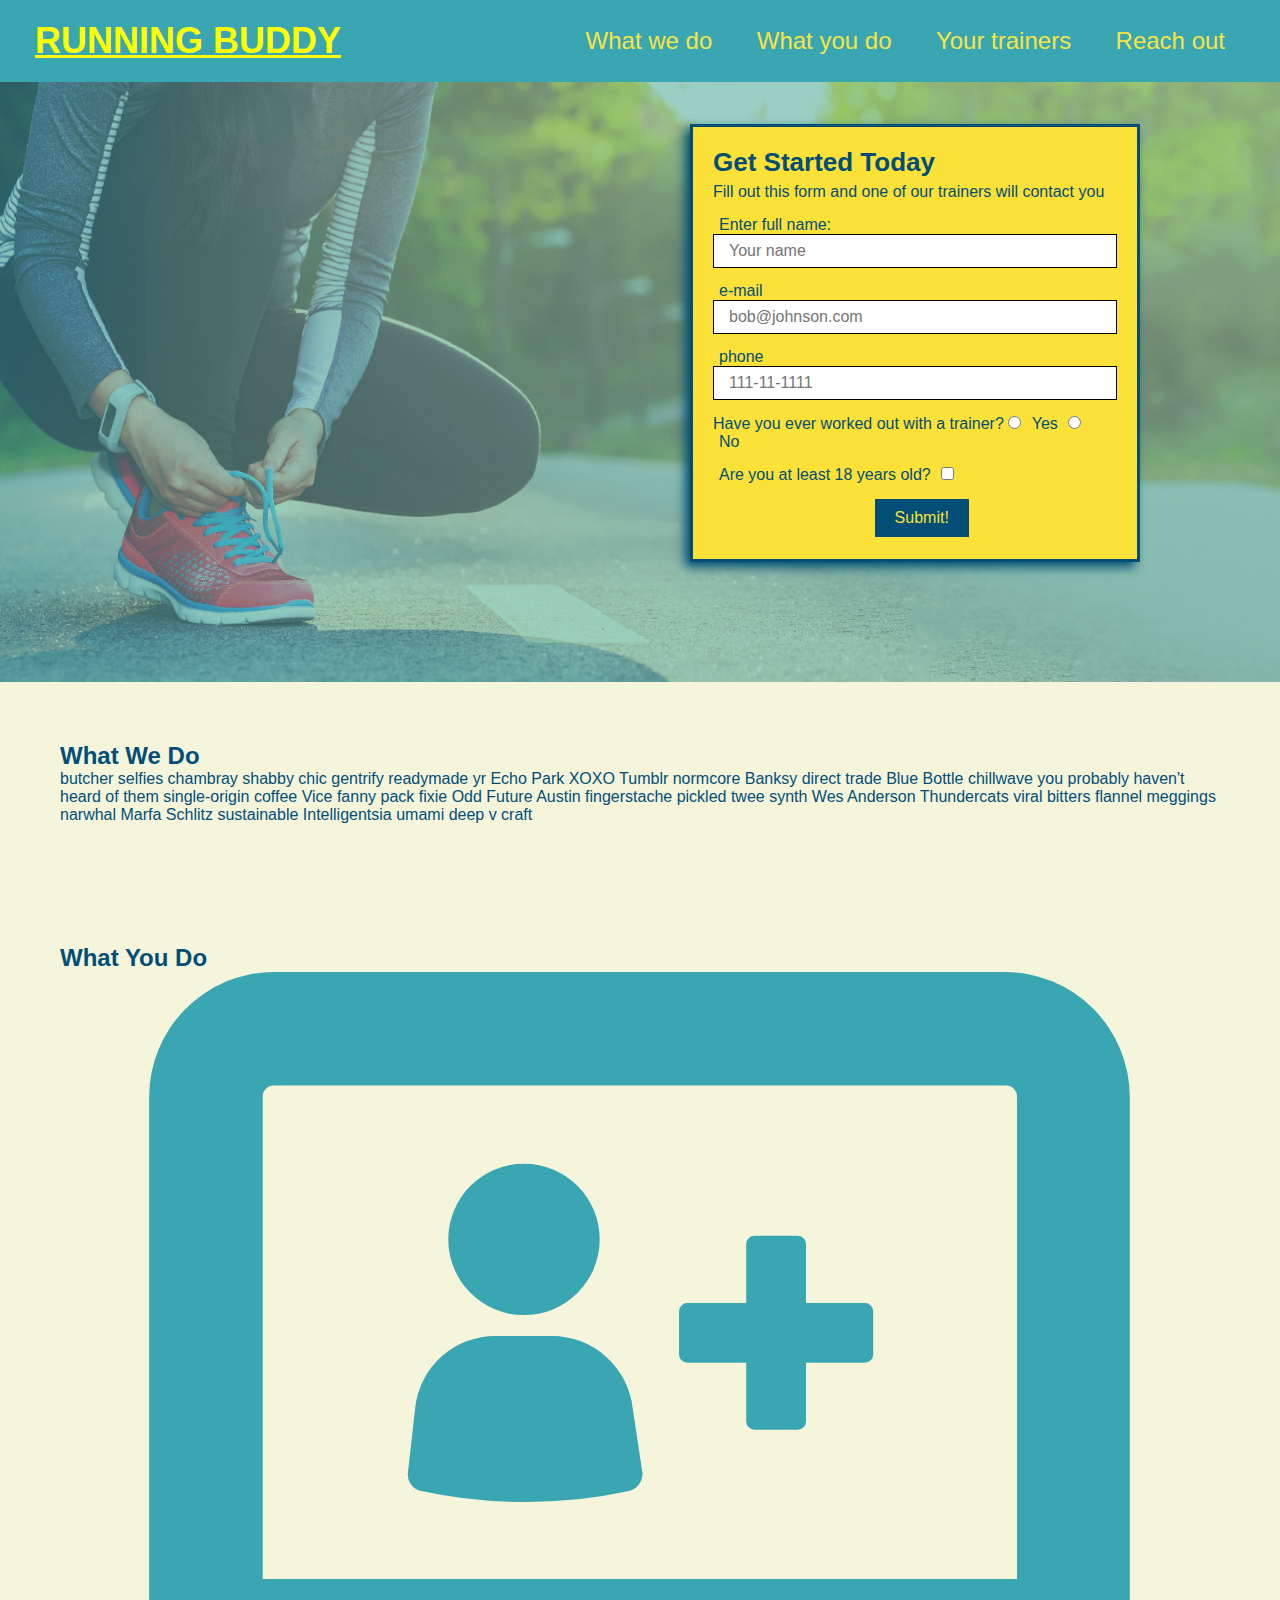
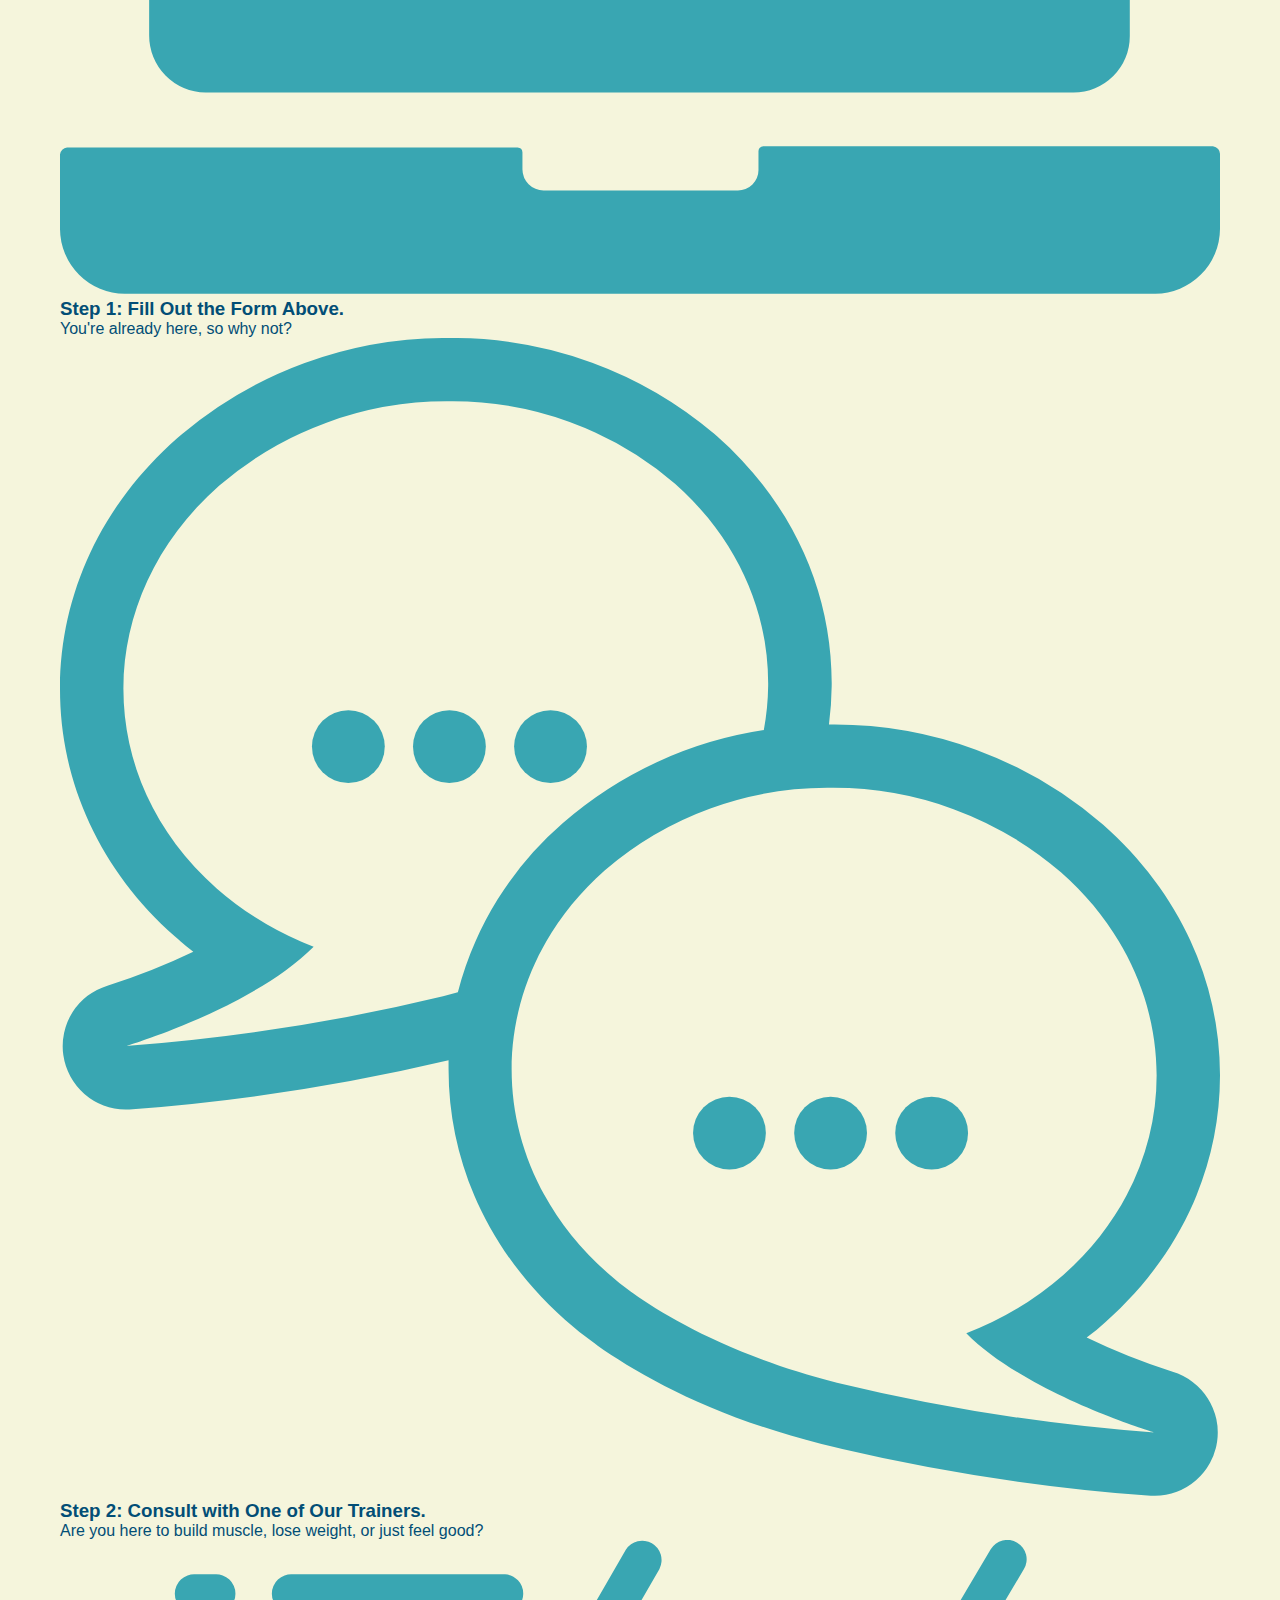
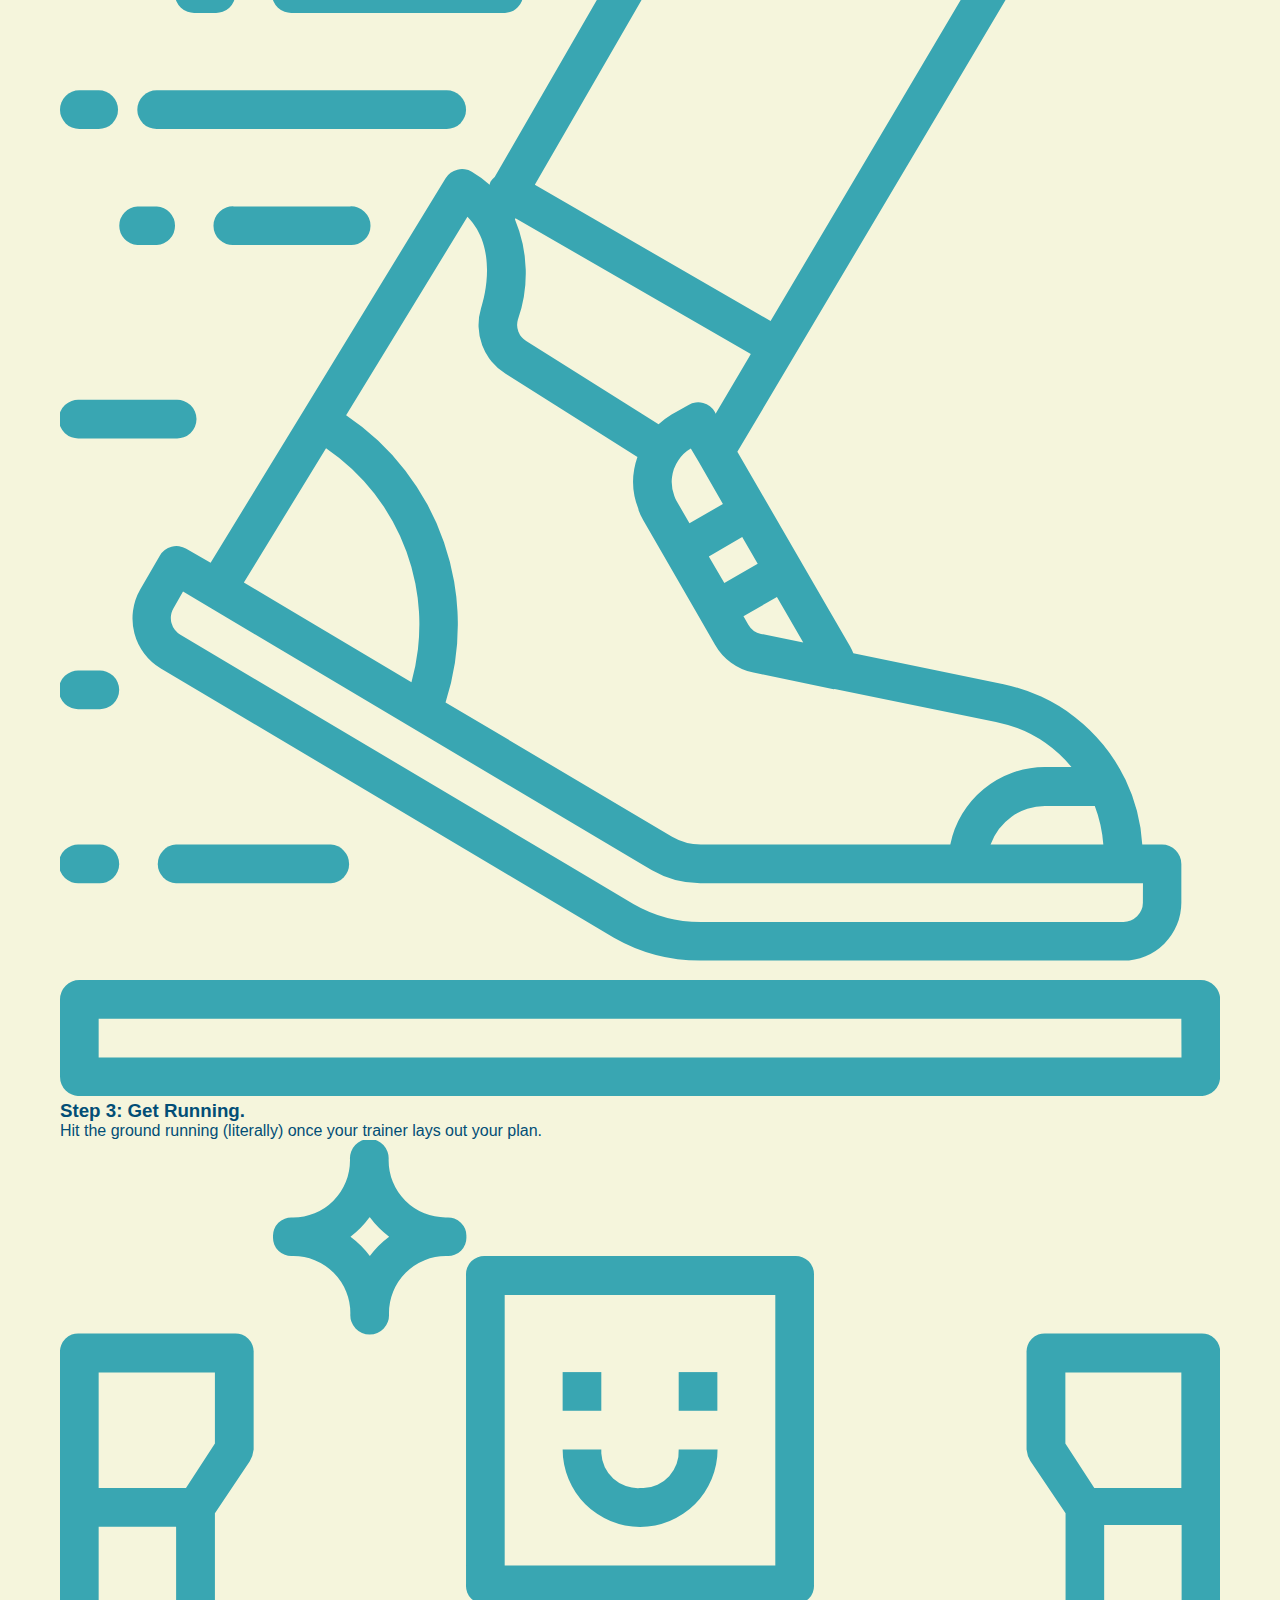
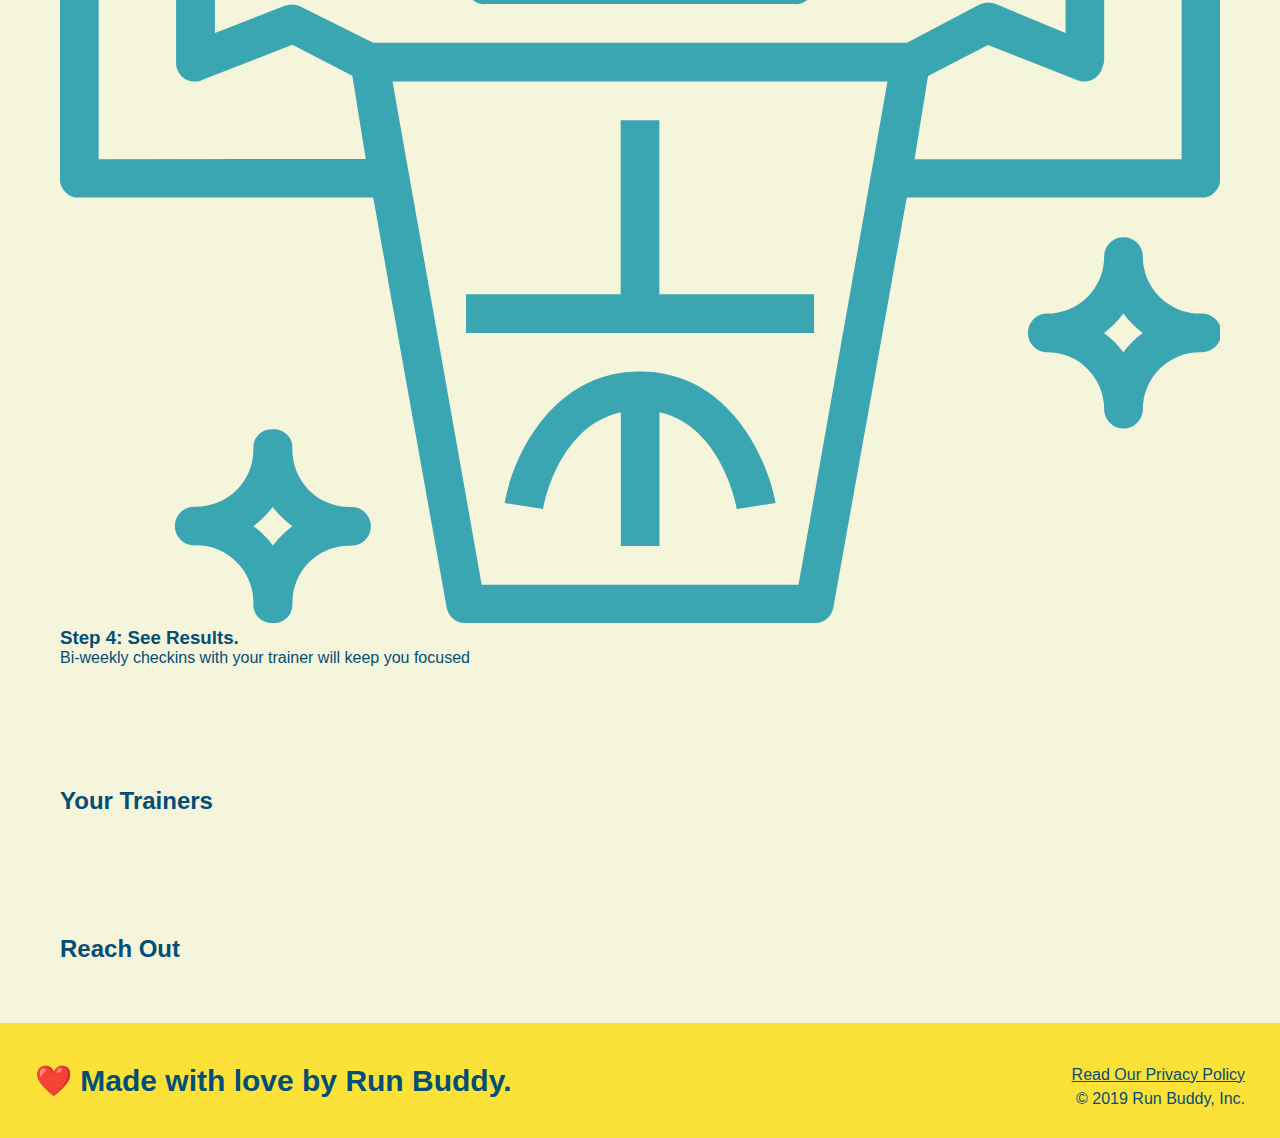
==== index.html @ ebb4f1ba "adding images for section 1" ====
<!DOCTYPE html>
<html lang="en">
    <head>
        <meta charset="UTF-8" />
        <title>Run Buddy</title>
        <link rel="stylesheet" href="assets/style.css" />
    </head>
    <body>
        <header>
            <h1><a href="/">RUNNING BUDDY</h1></a>
        <nav>
            <ul>
                <li><a href="#what-we-do">What we do</a></li>
                <li><a href="#what-you-do">What you do</a></li>
                <li><a href="#your-trainers">Your trainers</a></li>
                <li><a href="#reach-out">Reach out</a></li>
            </ul>
        </nav>
        </header>
        <!--START HERO SECTION-->
        <section class="hero">
            <div class="hero-form">
                <h3>Get Started Today</h3>
                <p>Fill out this form and one of our trainers will contact you</p>
                
                <form>
                <p>
                    <label for="name">Enter full name:</label>
                    <input class="form-input" type="text" placeholder="Your name" name="name" id="name"></input>
                    <label for="email">e-mail</label>
                    <input class="form-input" type="email" name="email" placeholder="bob@johnson.com" id="email" />
                    <label for="phone">phone</label>
                    <input class="form-input" name="phone" id="phone" placeholder="111-11-1111" type="tel" />
                </p>
                <p>Have you ever worked out with a trainer?
                    <input type="radio" name="trainer-confirm" id="trainer-yes" />
                    <label for="trainer-yes">Yes</label>
                    <input type ="radio" name="trainer-confirm" id="trainer-no" />
                    <label for="trainer-no">No</label>
                </p>
                <p>
                    <label for="ageverif">Are you at least 18 years old?</label>
                    <input type="checkbox" name="Age Verify" id="ageverif" />
                </p>
                <div id="sub_div">
                <button type="submit">Submit!</button>
                </div>
            </form>
            </div>
        </section>
        <!--END HERO SECTION-->

        <!--START MAIN CONTENT SECTION-->
        
        <section id ="what-we-do"> <!--WHAT WE DO-->
            <h2>What We Do</h2>
            <p>butcher selfies chambray shabby chic gentrify readymade yr Echo Park XOXO Tumblr normcore Banksy direct trade Blue Bottle chillwave you probably haven't heard of them single-origin coffee Vice fanny pack fixie Odd Future Austin fingerstache pickled twee synth Wes Anderson Thundercats viral bitters flannel meggings narwhal Marfa Schlitz sustainable Intelligentsia umami deep v craft
            </p>
        </section>

        <section id="what-you-do"> <!--WHAT YOU DO-->
        <h2>What You Do</h2>
            <div>
            <img src="assets/images/step-1.svg" alt="" />
            <h3>Step 1: Fill Out the Form Above.</h3>
            <p>You're already here, so why not?</p>
            </div>

            <div>
            <img src="./assets/images/step-2.svg" alt="" />
            <h3>Step 2: Consult with One of Our Trainers.</h3>
            <p>Are you here to build muscle, lose weight, or just feel good?</p>
            </div>

            <div>
            <img src="./assets/images/step-3.svg" alt="" />
            <h3>Step 3: Get Running.</h3>
            <p>Hit the ground running (literally) once your trainer lays out your plan.</p>
            </div>
            
            <div>
            <img src="./assets/images/step-4.svg" alt="" />
            <h3>Step 4: See Results.</h3>
            <p>Bi-weekly checkins with your trainer will keep you focused</p>
            </div>
        
        </section> 

        <section><h2>Your Trainers</h2></section> <!--TRAINERS-->

        <section><h2>Reach Out</h2></section> <!--REACH OUT-->
        
        <!--END MAIN CONTENT SECTION-->

           
        <footer>
            <h2>❤️ Made with love by Run Buddy.</h2>
            <div>
                <a href="#">Read Our Privacy Policy</a><br />
                &copy; 2019 Run Buddy, Inc.
              </div>
          </footer>
    </body>
</html>
---- assets/style.css ----
/* remember, selectors do not have to be classes or IDs,
they can be simply the names of the elements, or even refer
to elements only in specific cases, such as a <h1><ul><li> */

* { /*overrides browser defaults, all elements have
    no margin or padding unless specifically defined */
    margin: 0;
    padding: 0;
    box-sizing: border-box; /*browser ignore padding in overall width*/
  }

body {
    background-color: beige;
    font-family: Arial, Helvetica, sans-serif;
    color:#024e76;
}

header {
    padding: 20px 35px; /*top-bottom first, then left-right */
    background-color: #39a6b2;
}

header h1 {
    font-weight: bold;
    font-size: 36px;
    margin: 0;
    display: inline; /* allows links to occupy
    same line and not be pushed below the <h1> */
}

header h1 a {
    color: yellow;
}

header nav {
    float: right;
    margin: 7px 0;
    background-color: #39a6b2;
}

nav ul li {
    display:inline;
}

nav ul li a {
    color: #f6e545;
    text-decoration: none;
    margin: 0 20px;
    font-size: 24px;
}

nav ul li a:hover {
    color: white;
}

footer {
    background: #fce138;
    padding: 40px 35px;
  }

  footer h2 {
    display: inline;
    color: #024e76;
    font-size: 30px;
    margin: 0;
  }

  footer div {
    float: right;
    line-height: 1.5;
    text-align: right;
  }

  footer a {
    color: #024e76;
  }

  section {
    padding: 60px;
  }

  section.hero {
    background-image: url("/assets/images/hero-bg.jpg");
    background-size: cover;
    background-position: center;
    height: 600px;
    color: white;
    position: relative;
  }

  .hero-form {
  background-color: #fce138;
  padding: 20px;
  width: 450px;
  color: #024e76;
  border: solid 3px #024e76;
  box-shadow: -5px 5px 10px;
  position: absolute; /*breaks flow, positions relative to parent element, in this case the section div
  which also must be positioned RELATIVE */
  bottom: 120px;
  right: 140px;
  }

  .hero-form h3 {font-size:26px;
  margin: 0;}

  .hero-form p {
    margin: 5px 0 15px 0;
  }

  .hero-form label {
    margin: 0 6px;
  }

  .form-input {
border: 1px solid black;
display: block;
padding: 7px 15px;
font-size: 16px;
color:#024e76;
width: 100%;
margin-bottom: 14px;
  }

#sub_div {
  position: relative;
  height: 40px;
  margin: auto;
}

  .hero-form button {
    background-color: #024e76;
    color: #fce138;
    padding: 10px 20px;
    font-size: 16px;
    border: none;
    position: absolute;
    left: 40%;
  }
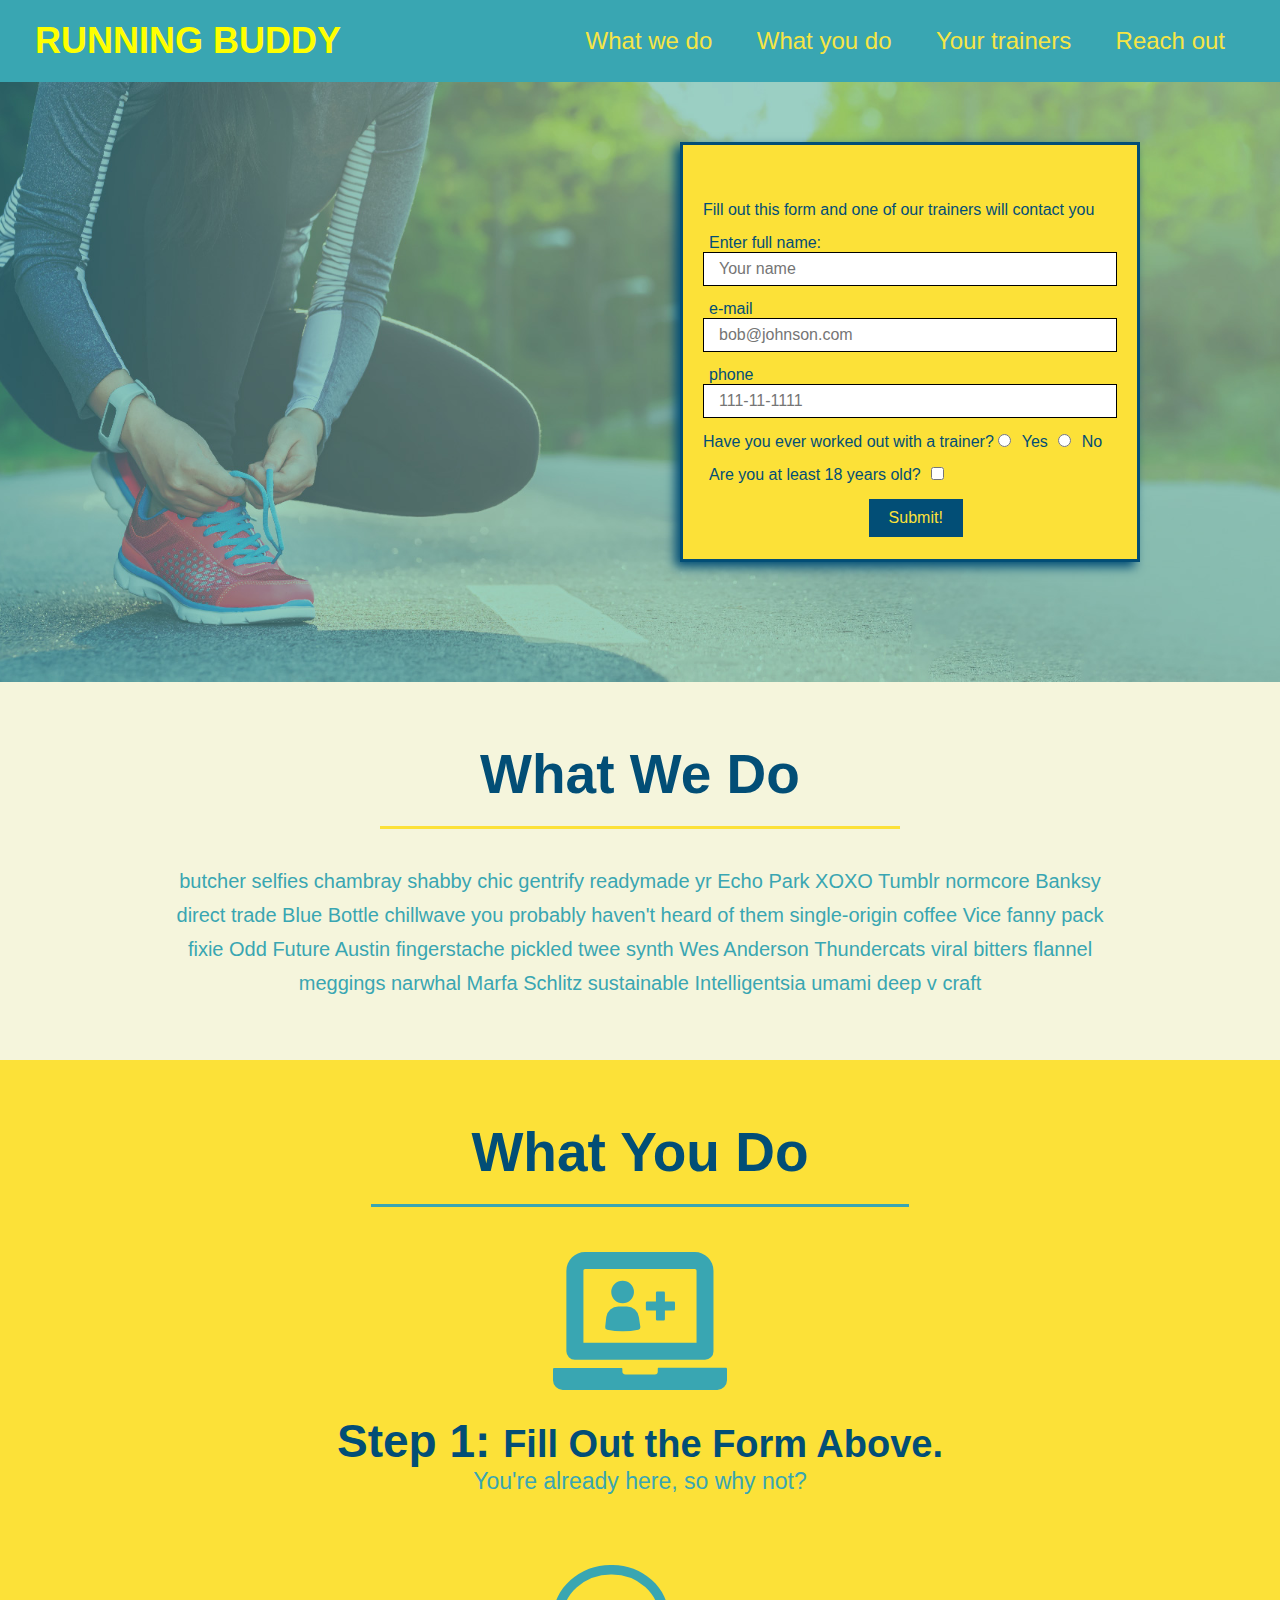
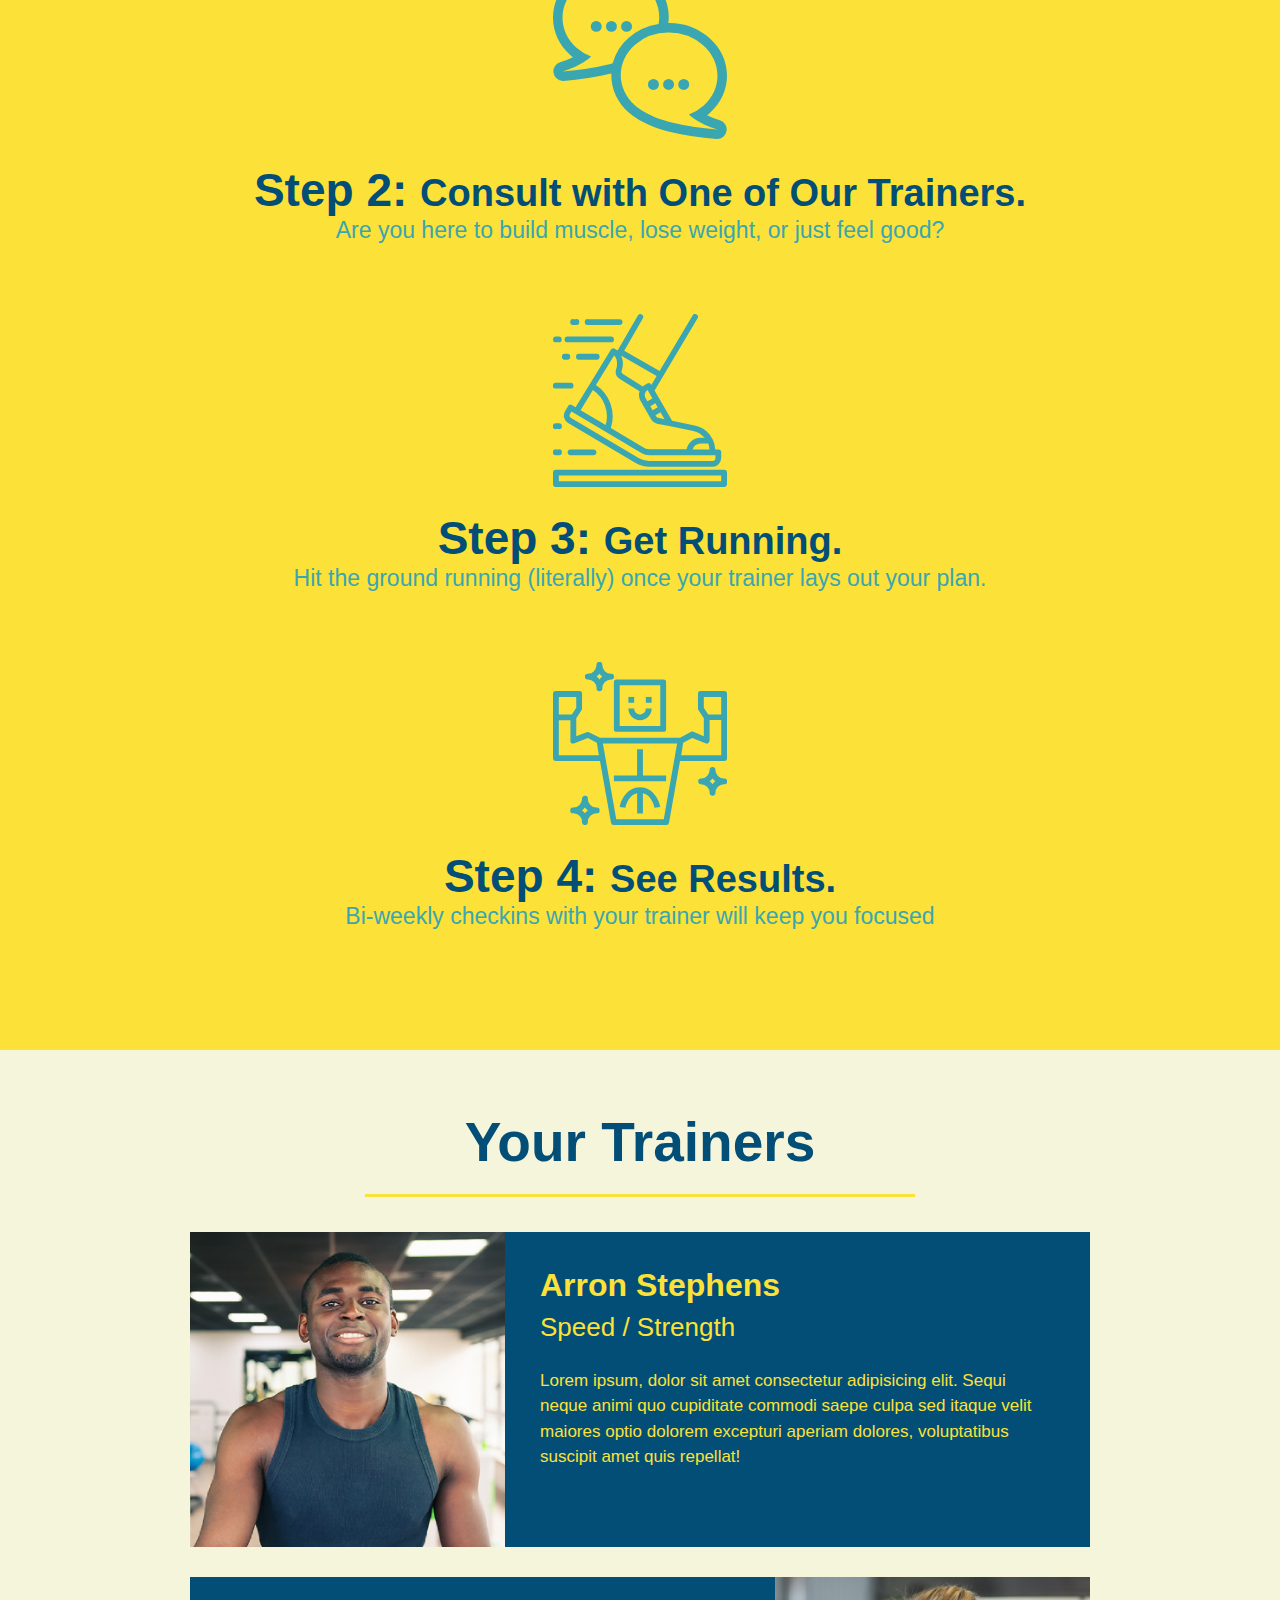
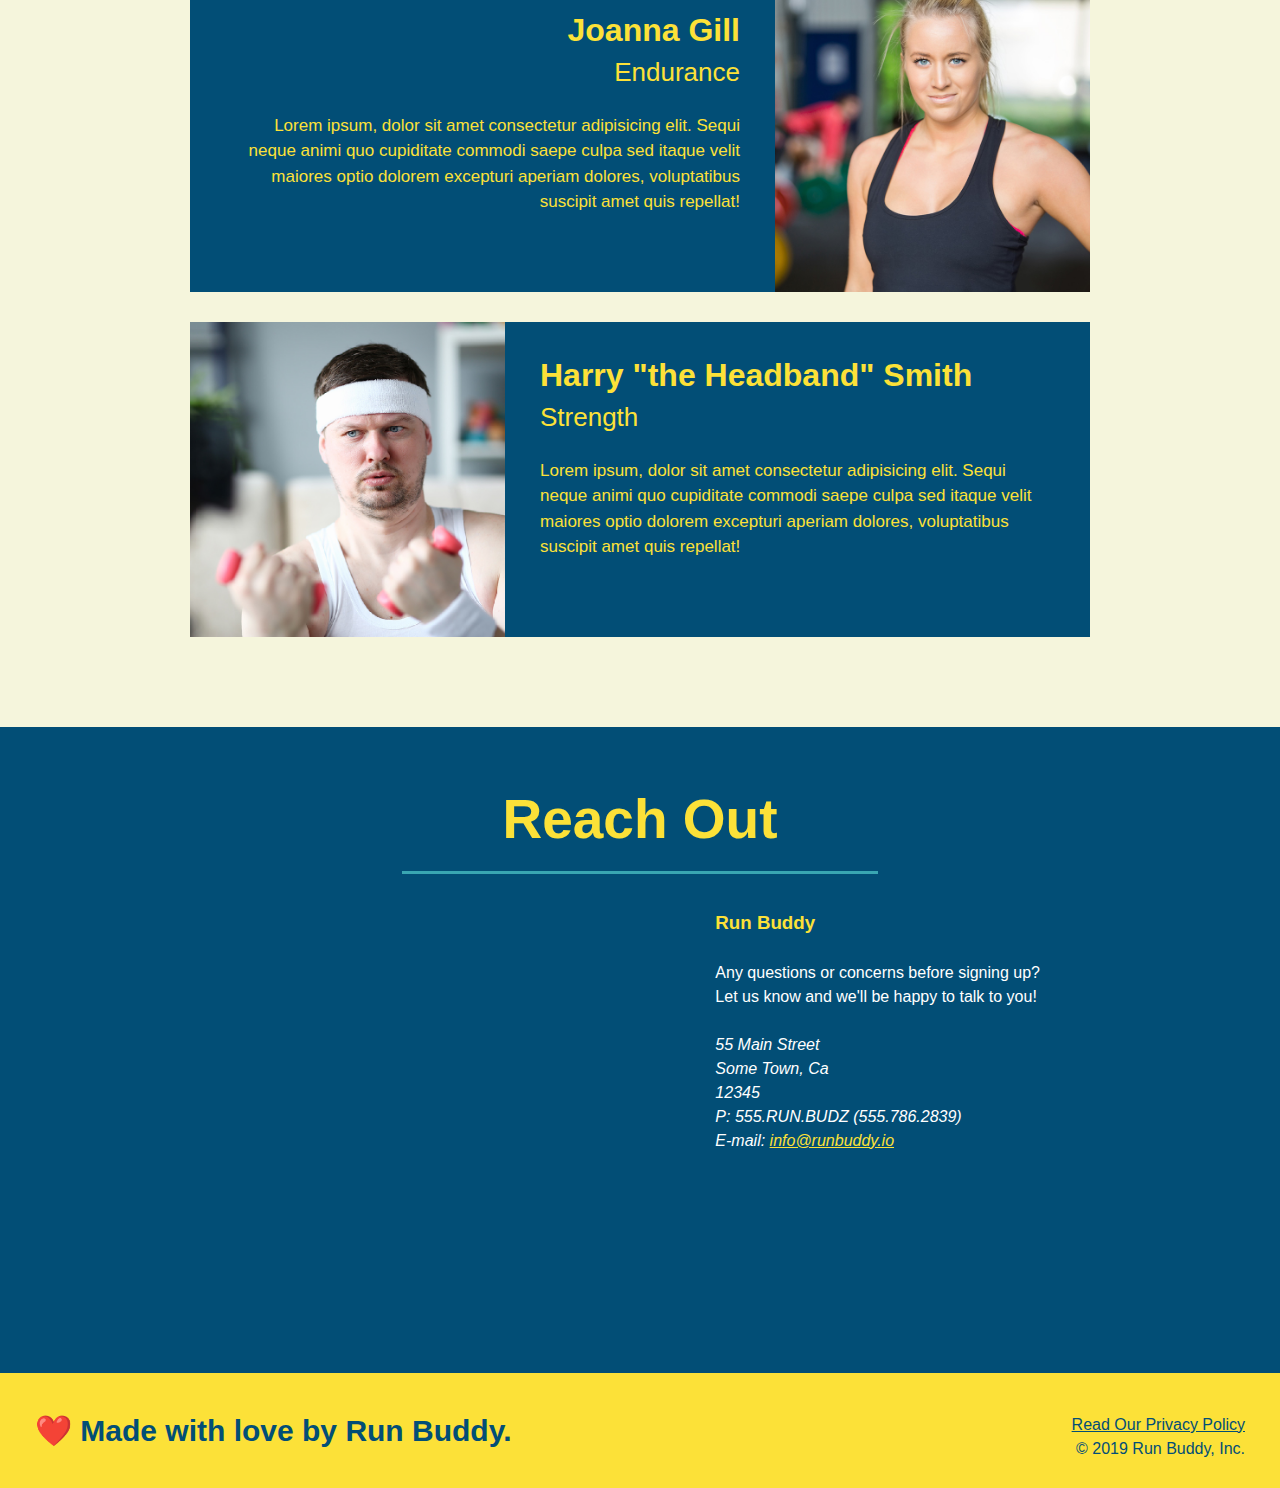
==== commit 3b95cf4f: "billy" ====
--- a/index.html
+++ b/index.html
@@ -38,7 +38,7 @@
                     <input type ="radio" name="trainer-confirm" id="trainer-no" />
                     <label for="trainer-no">No</label>
                 </p>
-                <p>
+                <p id="agey">
                     <label for="ageverif">Are you at least 18 years old?</label>
                     <input type="checkbox" name="Age Verify" id="ageverif" />
                 </p>
@@ -52,43 +52,110 @@
 
         <!--START MAIN CONTENT SECTION-->
         
-        <section id ="what-we-do"> <!--WHAT WE DO-->
-            <h2>What We Do</h2>
+        <section class="intro" id ="what-we-do"> <!--WHAT WE DO-->
+            <h2 class="section-title primary-border">What We Do</h2>
             <p>butcher selfies chambray shabby chic gentrify readymade yr Echo Park XOXO Tumblr normcore Banksy direct trade Blue Bottle chillwave you probably haven't heard of them single-origin coffee Vice fanny pack fixie Odd Future Austin fingerstache pickled twee synth Wes Anderson Thundercats viral bitters flannel meggings narwhal Marfa Schlitz sustainable Intelligentsia umami deep v craft
             </p>
         </section>
 
-        <section id="what-you-do"> <!--WHAT YOU DO-->
-        <h2>What You Do</h2>
+        <section class="steps" id="what-you-do"> <!--WHAT YOU DO-->
+        <h2 class="section-title secondary-border">What You Do</h2>
             <div>
             <img src="assets/images/step-1.svg" alt="" />
-            <h3>Step 1: Fill Out the Form Above.</h3>
+            <h3>Step 1: <span>Fill Out the Form Above.</span></h3>
             <p>You're already here, so why not?</p>
             </div>
 
             <div>
             <img src="./assets/images/step-2.svg" alt="" />
-            <h3>Step 2: Consult with One of Our Trainers.</h3>
+            <h3>Step 2: <span>Consult with One of Our Trainers.</span></h3>
             <p>Are you here to build muscle, lose weight, or just feel good?</p>
             </div>
 
             <div>
             <img src="./assets/images/step-3.svg" alt="" />
-            <h3>Step 3: Get Running.</h3>
+            <h3>Step 3: <span>Get Running.</span></h3>
             <p>Hit the ground running (literally) once your trainer lays out your plan.</p>
             </div>
             
             <div>
             <img src="./assets/images/step-4.svg" alt="" />
-            <h3>Step 4: See Results.</h3>
+            <h3>Step 4: <span>See Results.</span></h3>
             <p>Bi-weekly checkins with your trainer will keep you focused</p>
             </div>
         
         </section> 
 
-        <section><h2>Your Trainers</h2></section> <!--TRAINERS-->
+        <section class="trainers" id="your-trainers"> <!--TRAINERS-->
+            <h2 class="section-title primary-border">Your Trainers</h2>
+            
+            <article class="trainer">
+                <img src="./assets/images/trainer-1.jpg" alt="Arron Stephens in his workout clothes, ready to pump iron" />
+                <div class="trainer-bio text-left">
+                  <h3>Arron Stephens</h3>
+                  <h4>Speed / Strength</h4>
+                  <p>
+                    Lorem ipsum, dolor sit amet consectetur adipisicing elit. Sequi neque animi quo cupiditate commodi saepe culpa sed
+                    itaque velit maiores optio dolorem excepturi aperiam dolores, voluptatibus suscipit amet quis repellat!
+                  </p>
+                </div>
+              </article>
+              <!-- second trainer bio            (switches order of text div and img to make float:left hit the block level <div> so it will be on the right)-->
+              <article class="trainer">
+                <div class="trainer-bio text-right">
+                  <h3>Joanna Gill</h3>
+                  <h4>Endurance</h4>
+                  <p>
+                    Lorem ipsum, dolor sit amet consectetur adipisicing elit. Sequi neque animi quo cupiditate commodi saepe culpa sed
+                    itaque velit maiores optio dolorem excepturi aperiam dolores, voluptatibus suscipit amet quis repellat!
+                  </p>
+                </div>
+                <img src="./assets/images/trainer-2.jpg" alt="Joanna Gill cooling off after a workout" />
+              </article>
+              
+              <!-- third trainer bio -->
+              <article class="trainer">
+                <img src="./assets/images/trainer-3.jpg" alt="Harry Smith wearing a headband and lifting comically small pink weights" />
+                <div class="trainer-bio text-left">
+                  <h3>Harry "the Headband" Smith</h3>
+                  <h4>Strength</h4>
+                  <p>
+                    Lorem ipsum, dolor sit amet consectetur adipisicing elit. Sequi neque animi quo cupiditate commodi saepe culpa sed
+                    itaque velit maiores optio dolorem excepturi aperiam dolores, voluptatibus suscipit amet quis repellat!
+                  </p>
+                </div>
+              </article>
+        
 
-        <section><h2>Reach Out</h2></section> <!--REACH OUT-->
+
+        </section> 
+
+        <section class="contact" id="reach-out"><h2 class="section-title secondary-border">Reach Out</h2> <!--REACH OUT-->
+        <div class="contact-info">
+          <iframe src="https://www.google.com/maps/embed?pb=!1m18!1m12!1m3!1d11203.5101422854!2d-75.68846865!3d45.41180905!2m3!1f0!2f0!3f0!3m2!1i1024!2i768!4f13.1!3m3!1m2!1s0x882c9e04ea953533%3A0x4997e69552496a02!2sDollarama!5e0!3m2!1sen!2sca!4v1613738378325!5m2!1sen!2sca"  
+          frameborder="0" 
+          style="border:0;" 
+          allowfullscreen="" 
+          aria-hidden="false" 
+          tabindex="0">
+        </iframe>
+        <div class="contact-details">
+          <h3>Run Buddy</h3><br />
+          <p>
+            Any questions or concerns before signing up?<br />
+            Let us know and we'll be happy to talk to you!
+          </p>
+          <br />
+          <address>
+            55 Main Street <br/>
+            Some Town, Ca <br/>
+            12345<br />
+            P: 555.RUN.BUDZ (555.786.2839)<br/>
+            E-mail: <a href="mailto:info@runbuddy.io">info@runbuddy.io</a>
+          </address>
+        </div>
+        </div>
+        </section> 
         
         <!--END MAIN CONTENT SECTION-->
 
--- a/assets/style.css
+++ b/assets/style.css
@@ -30,6 +30,7 @@
 
 header h1 a {
     color: yellow;
+    text-decoration: none;
 }
 
 header nav {
@@ -53,31 +54,38 @@
     color: white;
 }
 
-footer {
-    background: #fce138;
-    padding: 40px 35px;
-  }
-
-  footer h2 {
-    display: inline;
-    color: #024e76;
-    font-size: 30px;
-    margin: 0;
-  }
-
-  footer div {
-    float: right;
-    line-height: 1.5;
-    text-align: right;
-  }
-
-  footer a {
-    color: #024e76;
-  }
+/*UTILITY CLASSES*/
+
+.section-title {
+  font-size: 55px;
+  color: #024e76;
+  margin-bottom: 35px;
+  padding: 0 100px 20px 100px;
+  display: inline-block;
+  border-bottom: 3px solid;
+}
+
+.primary-border {
+  border-color: #fce138;
+}
+
+.secondary-border {
+  border-color: #39a6b2;
+}
+
+.text-left {
+  text-align: left;
+}
+
+.text-right {
+  text-align: right;
+}
 
   section {
     padding: 60px;
   }
+
+/*HERO FORM*/
 
   section.hero {
     background-image: url("/assets/images/hero-bg.jpg");
@@ -91,7 +99,7 @@
   .hero-form {
   background-color: #fce138;
   padding: 20px;
-  width: 450px;
+  width: 460px;
   color: #024e76;
   border: solid 3px #024e76;
   box-shadow: -5px 5px 10px;
@@ -136,4 +144,146 @@
     border: none;
     position: absolute;
     left: 40%;
+  }
+
+.intro { /*WHAT YOU DO*/
+  text-align: center;
+}
+
+.intro p {
+  line-height: 1.7;
+  color: #39a6b2;
+  width: 80%;
+  font-size: 20px;
+  margin: 0 auto;
+}
+
+.steps { 
+  text-align: center;
+  background: #fce138;
+}
+
+.steps div {
+  margin-bottom: 60px;  
+}
+
+.steps img {
+  width: 15%;
+  margin: 10px 0;
+}
+
+.steps h3 {
+  color: #024e76;
+  font-size: 46px;
+  margin-top: 10px;
+}
+
+.steps span { /*slight difference in size between step title and text*/
+  font-size: 38px;
+}
+
+.steps p {
+  color: #39a6b2;
+  font-size: 23px;
+}
+
+/*TRAINER SECTION STYLES*/
+
+.trainers { /*section style*/
+  text-align: center;
+}
+
+.trainer {          /*article style*/
+  width: 900px;
+  margin: 0 auto 30px auto;
+  background: #024e76;
+  color: #fce138;
+  overflow: auto; 
+}
+
+.trainer img {
+  width: 35%;
+  float: left;
+}
+
+.trainer-bio {
+  padding: 35px;
+  float: left;
+  width: 65%;
+}
+
+.trainer-bio h3 {
+  font-size: 32px;
+  margin-bottom: 8px;
+}
+
+.trainer-bio h4 {
+  font-weight: lighter;
+  font-size: 26px;
+  margin-bottom: 25px;
+}
+
+.trainer-bio p {
+  font-size: 17px;
+  line-height: 1.5;
+}
+
+/*CONTACT US SECTION STYLES*/
+.contact {
+  background-color: #024e76;
+  text-align: center;
+  color: teal;
+}
+
+.contact h2, h3 {
+  color: #fce138;
+}
+
+.contact-info {
+  width: 800px;
+  margin: 0 auto 0 auto;
+}
+
+.contact-info iframe {
+  width: 400px;
+  height: 400px;
+  
+}
+
+.contact-details {
+float: right;
+ text-align: left;
+ color: white;
+ line-height: 1.5;
+}
+
+.contact-details a, a:visited {
+  color: #fce138;
+}
+.contact-details a:hover {
+  font-weight: bold;
+}
+
+/*FOOTER STYLES*/
+
+  footer {
+    background: #fce138;
+    padding: 40px 35px;
+  }
+
+  footer h2 {
+    display: inline;
+    color: #024e76;
+    font-size: 30px;
+    margin: 0;
+  }
+
+  footer div {
+    float: right;
+    line-height: 1.5;
+    text-align: right;
+  }
+
+  footer a {
+    color: #024e76;
   }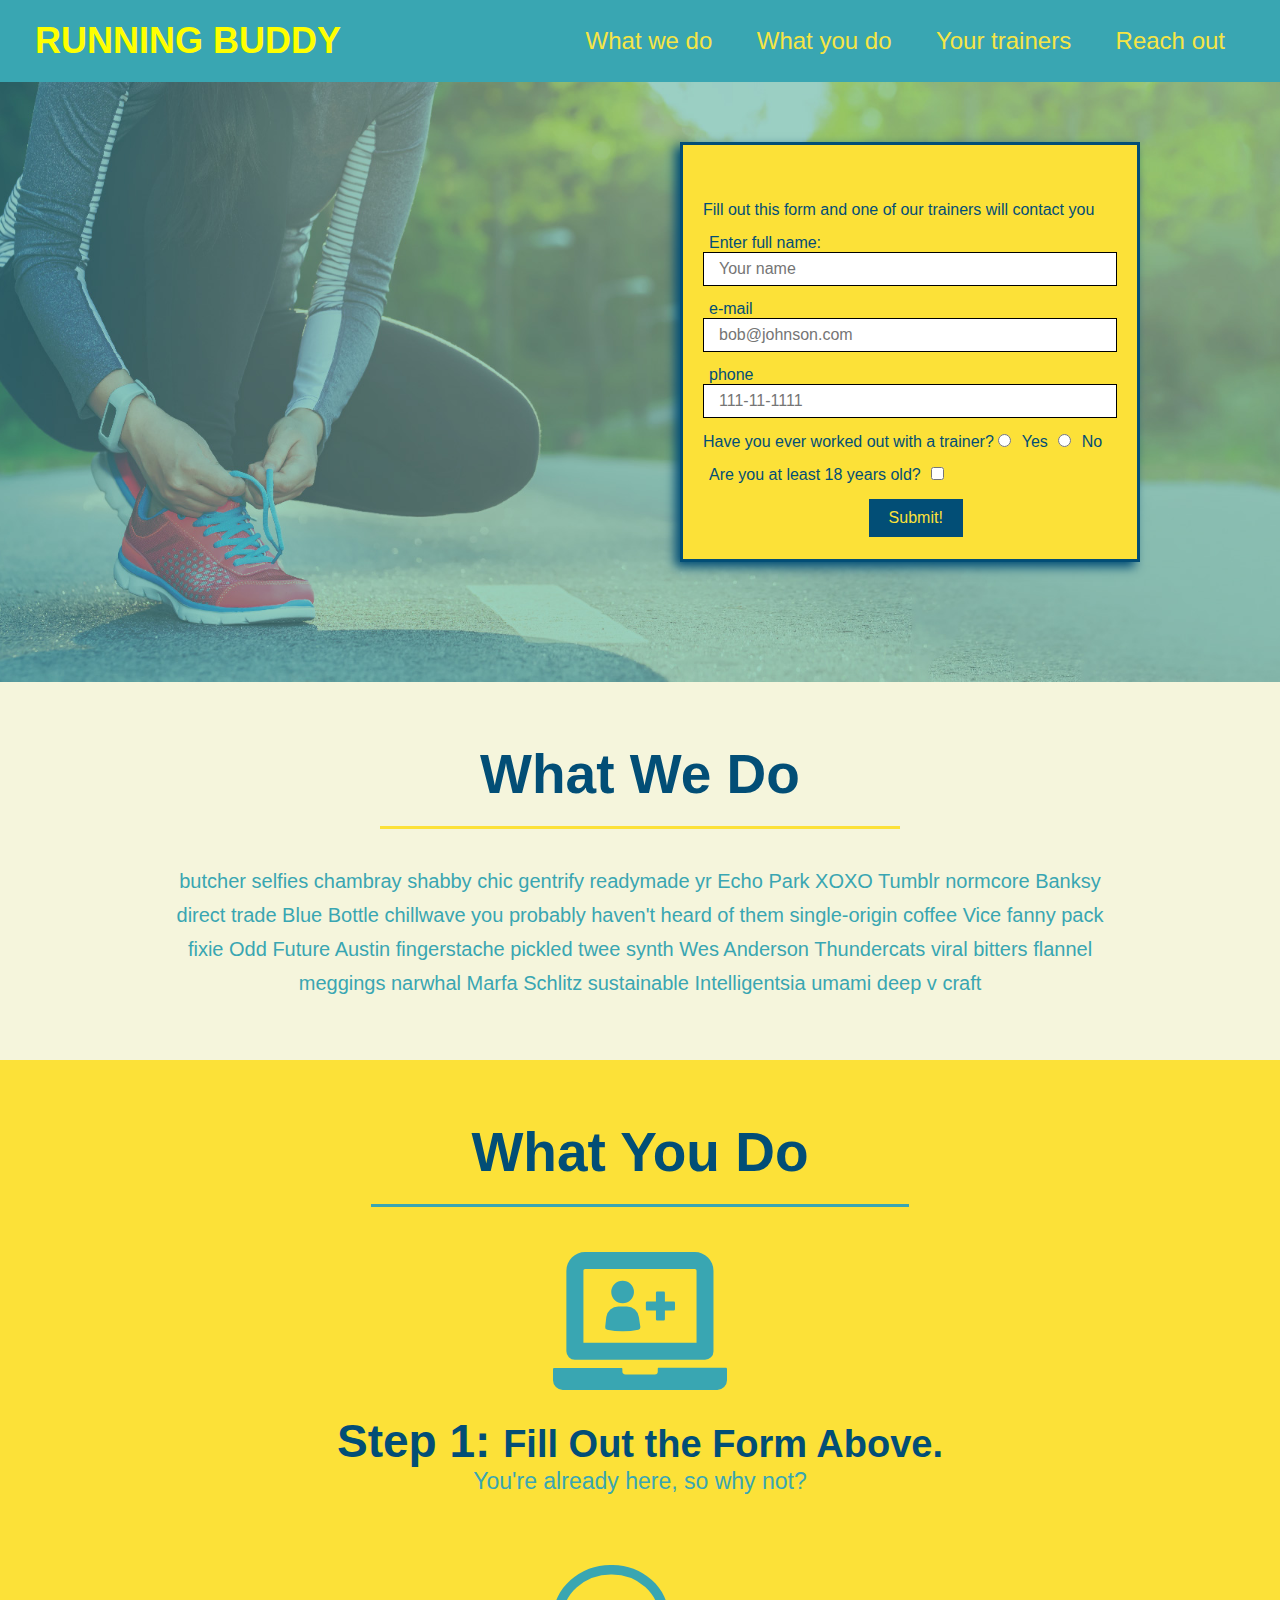
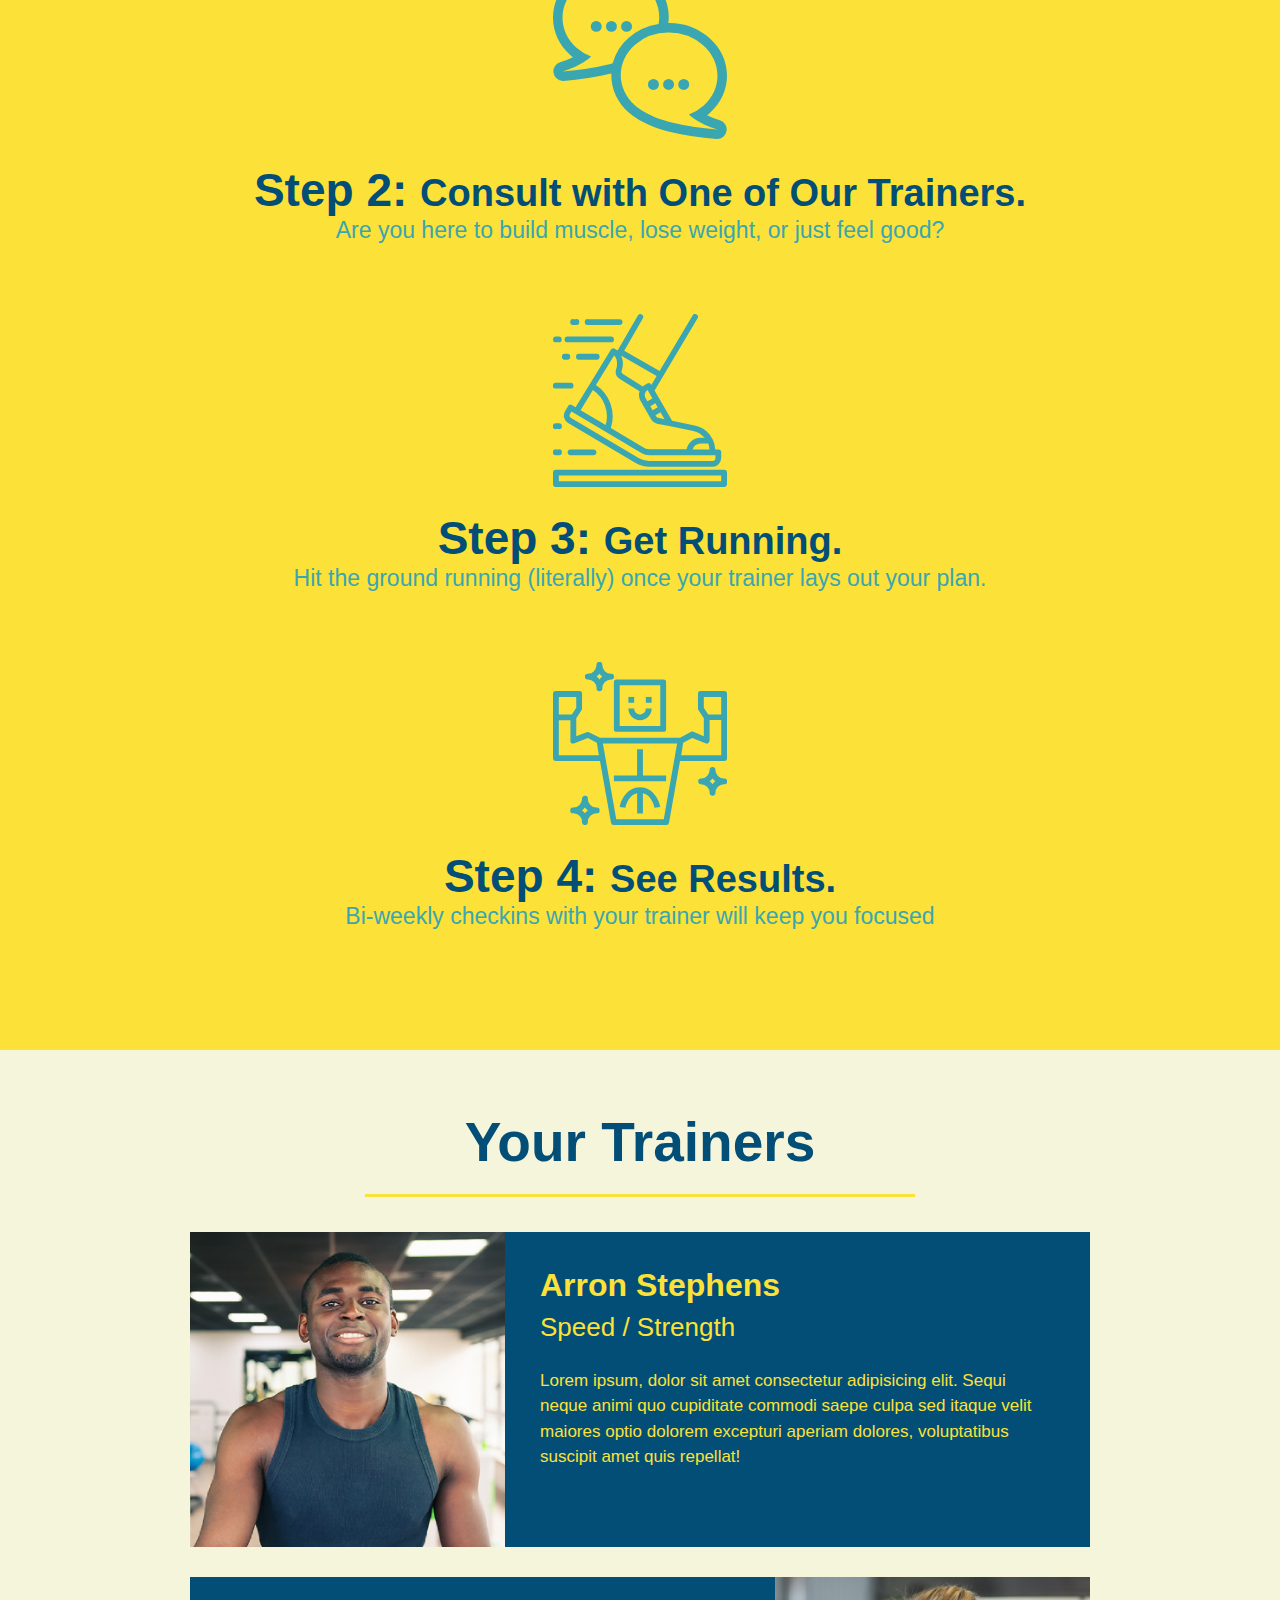
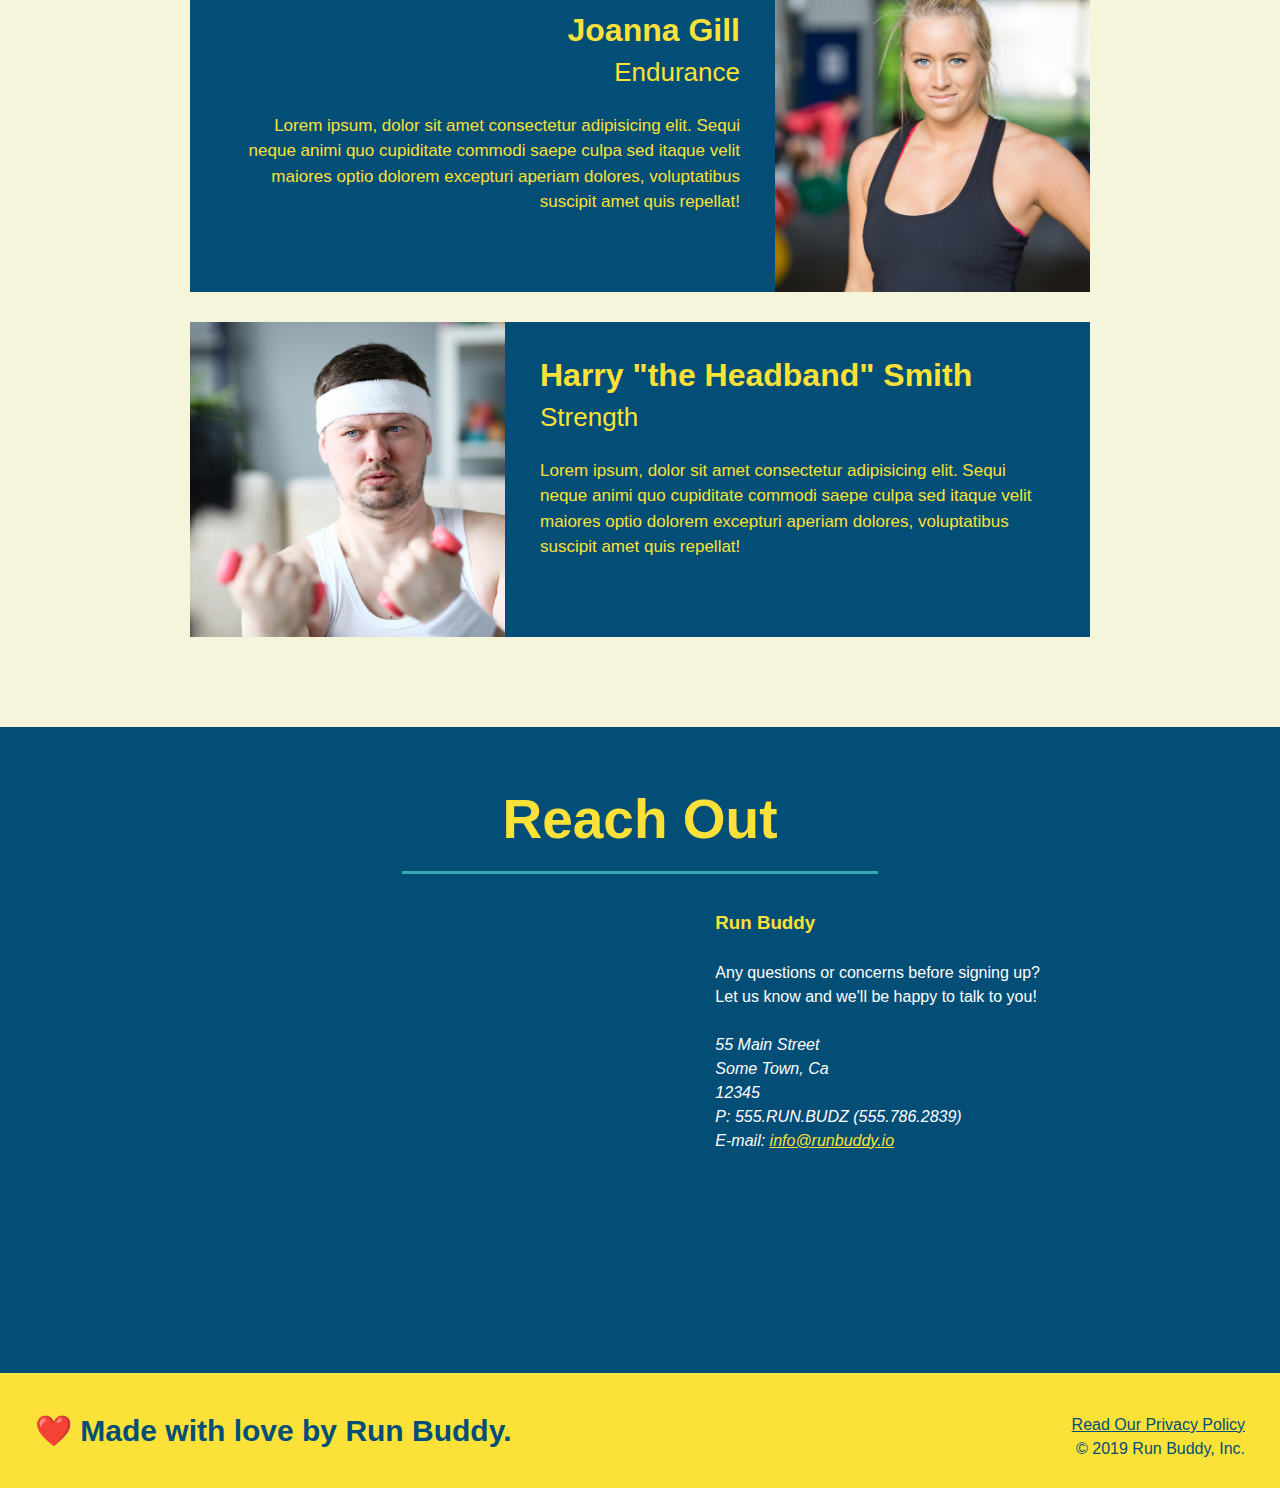
==== commit c67c2e84: "wrapping up" ====
--- a/index.html
+++ b/index.html
@@ -163,7 +163,7 @@
         <footer>
             <h2>❤️ Made with love by Run Buddy.</h2>
             <div>
-                <a href="#">Read Our Privacy Policy</a><br />
+                <a href="./privacy.html">Read Our Privacy Policy</a><br />
                 &copy; 2019 Run Buddy, Inc.
               </div>
           </footer>
--- a/assets/style.css
+++ b/assets/style.css
@@ -242,6 +242,7 @@
 .contact-info {
   width: 800px;
   margin: 0 auto 0 auto;
+  overflow: auto;
 }
 
 .contact-info iframe {
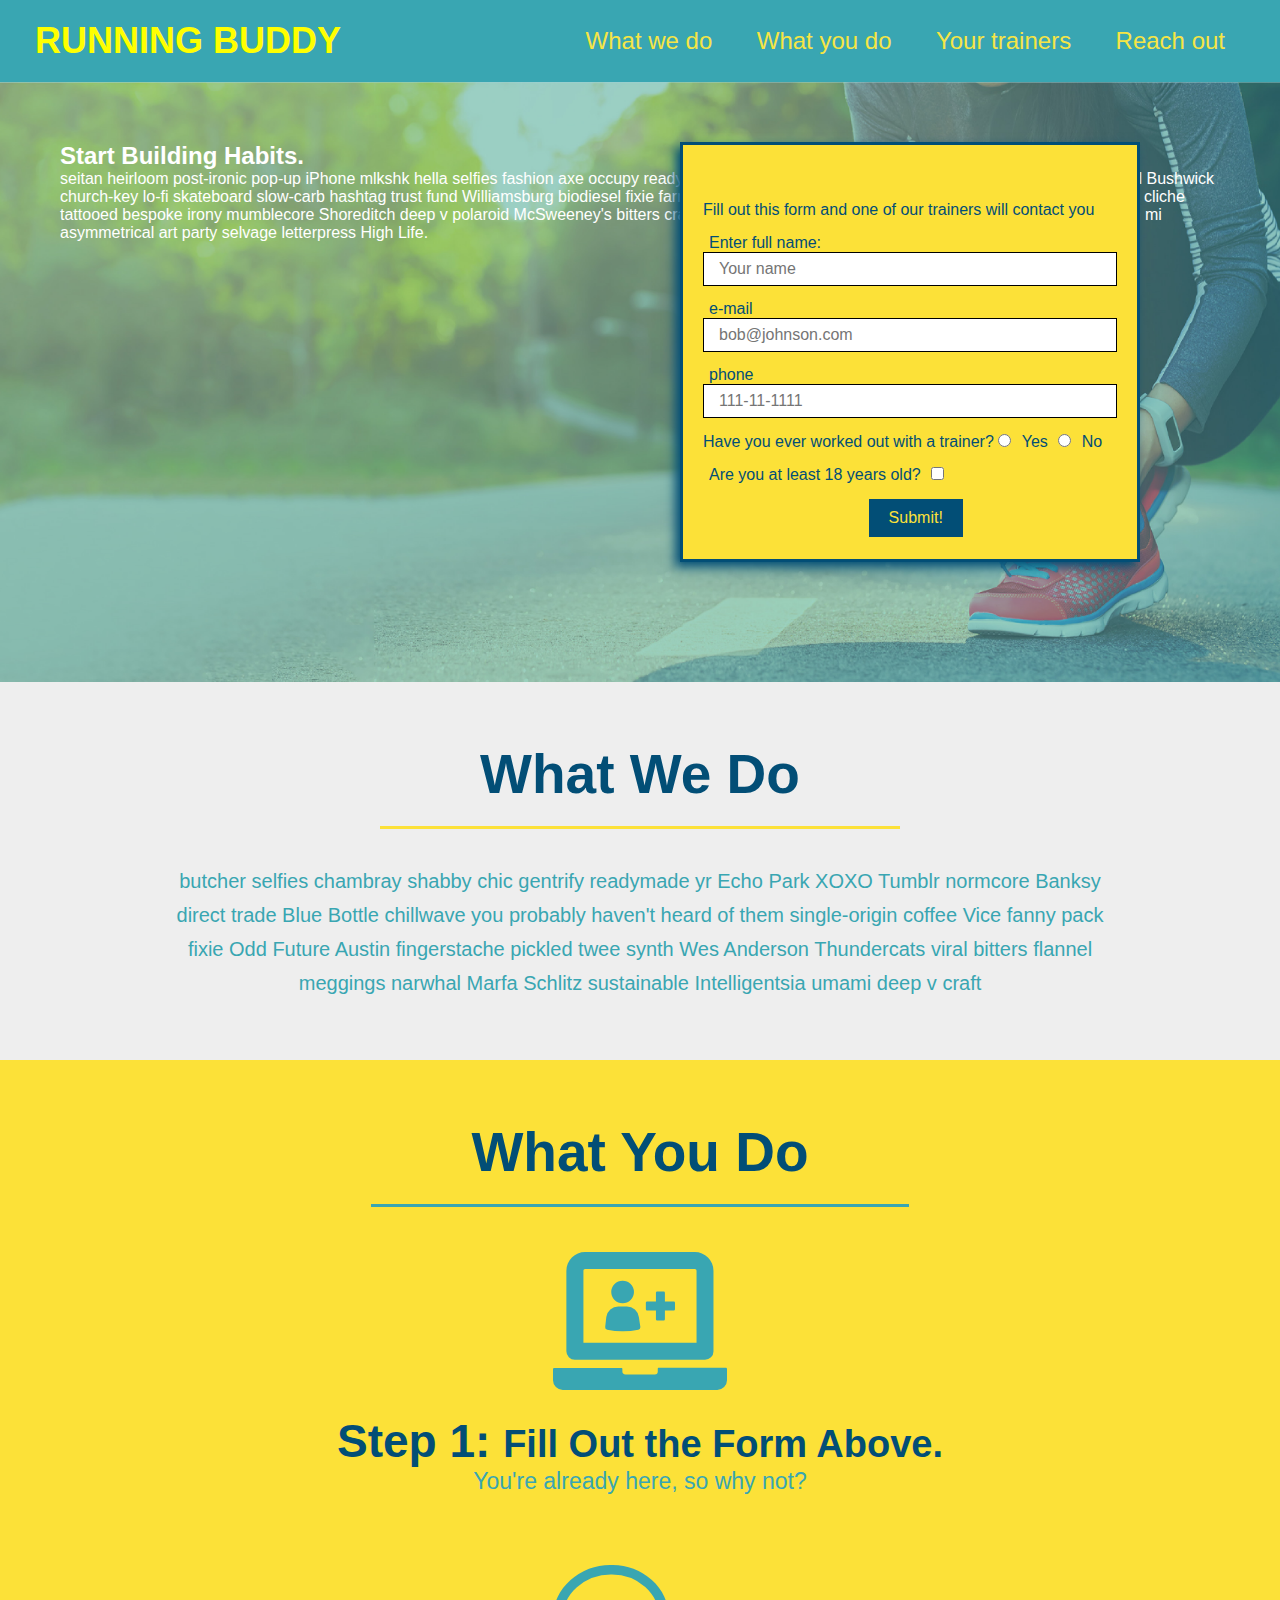
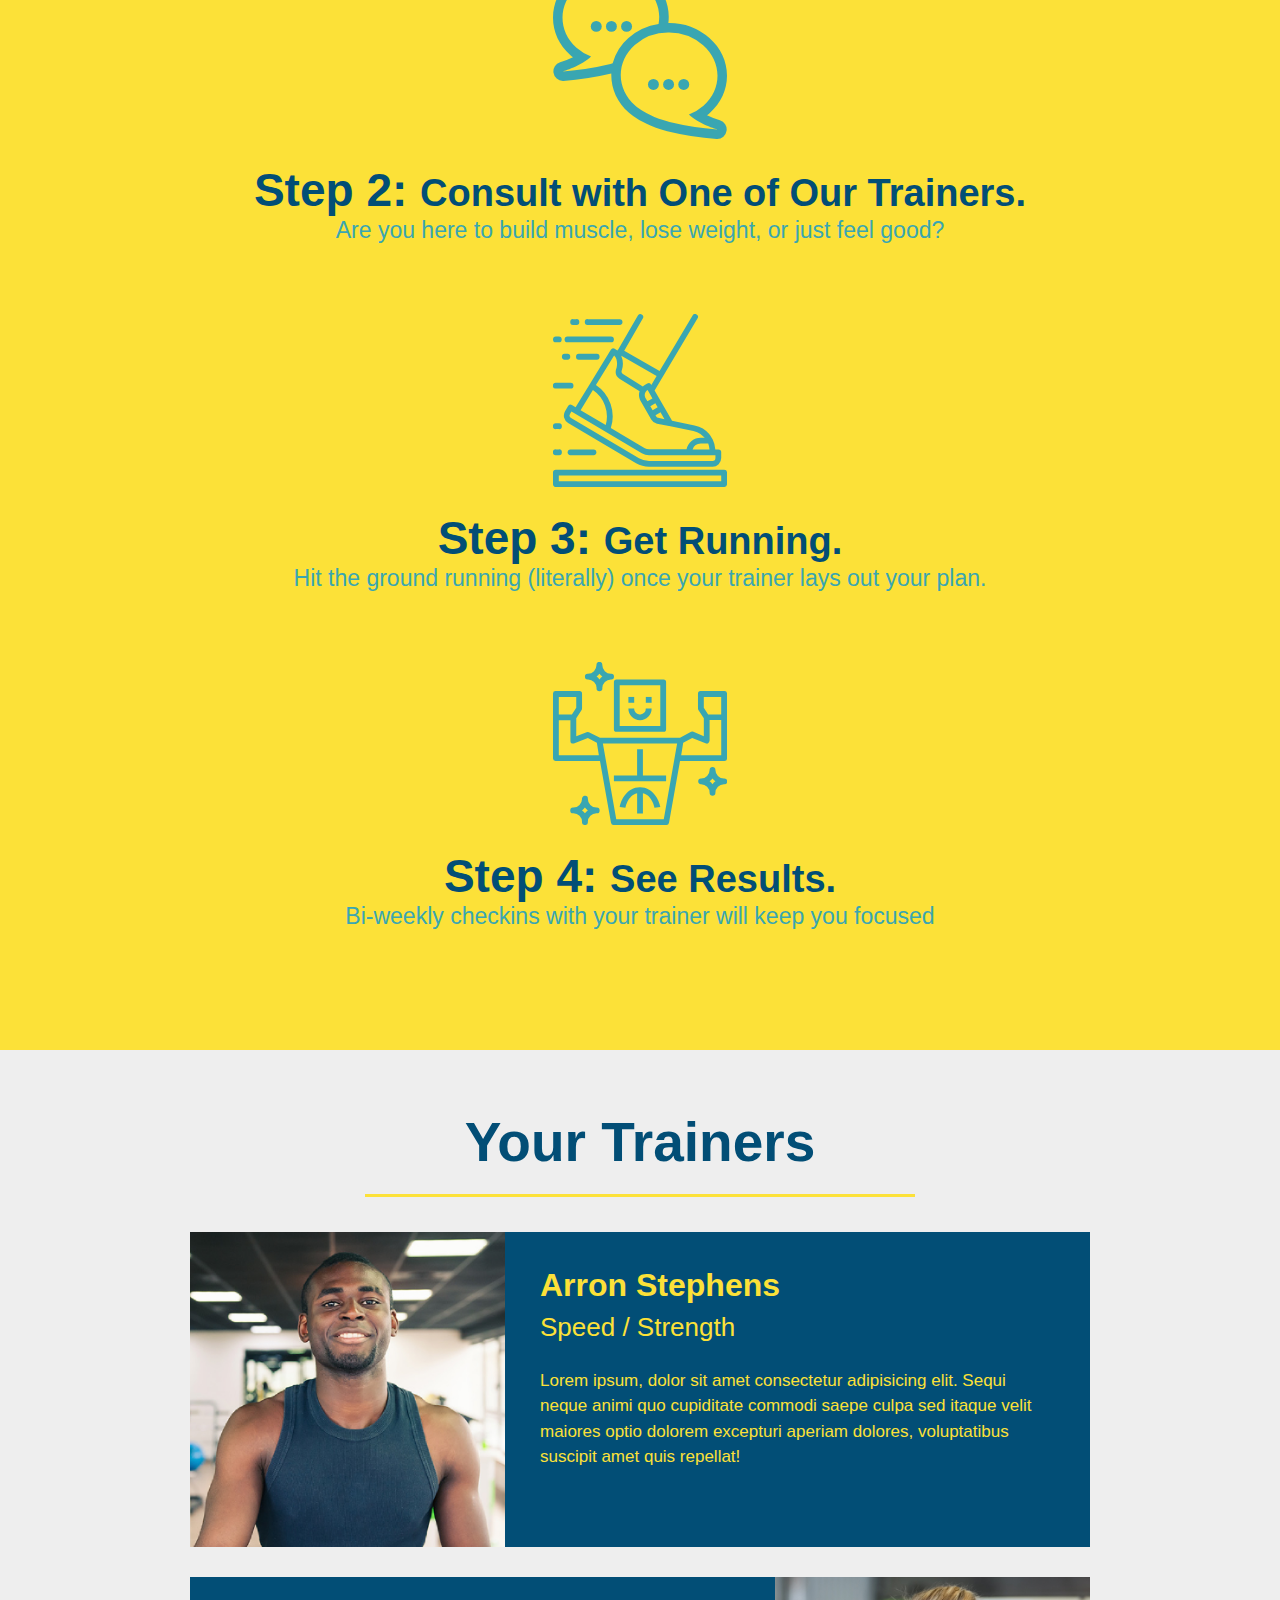
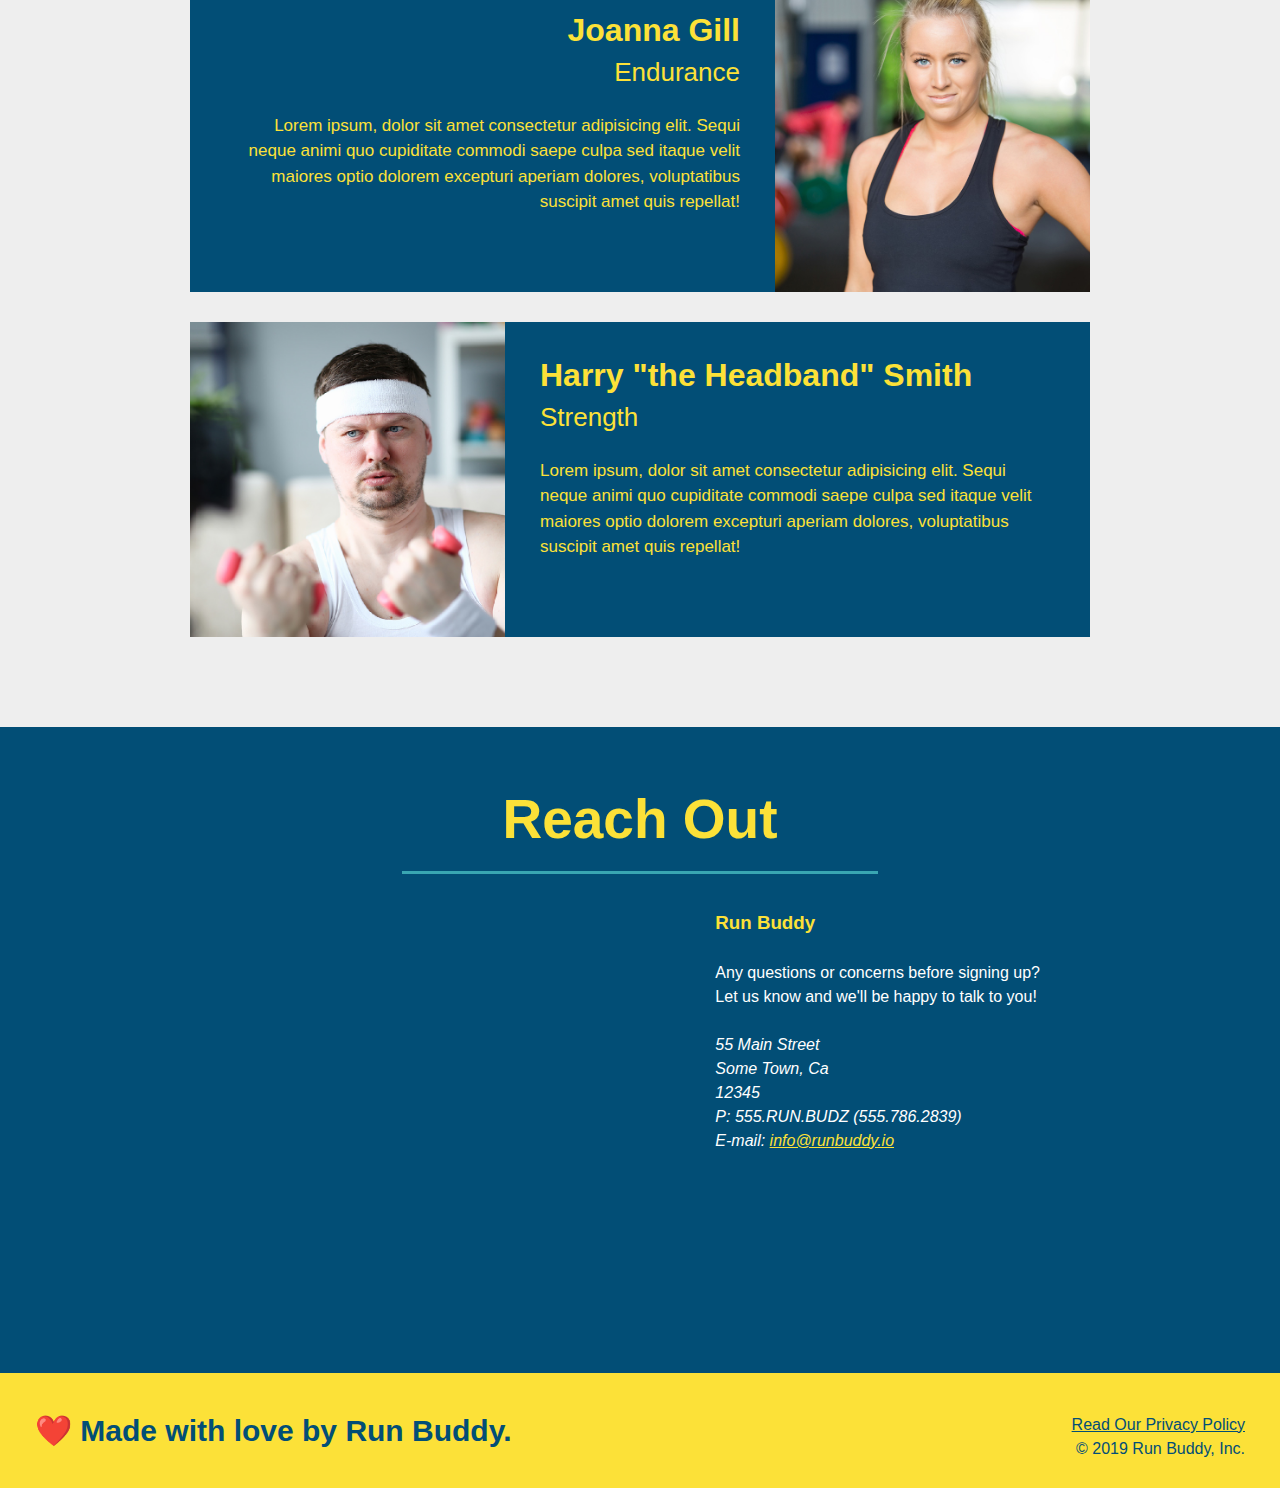
==== commit 65157202: "issue hero text complete" ====
--- a/index.html
+++ b/index.html
@@ -19,33 +19,40 @@
         </header>
         <!--START HERO SECTION-->
         <section class="hero">
+          <div class="hero-cta">
+            <h2>Start Building Habits.</h2>
+            <p>
+              seitan heirloom post-ironic pop-up iPhone mlkshk hella selfies fashion axe occupy readymade put a bird on it messenger bag Wes Anderson Schlitz plaid Bushwick church-key lo-fi skateboard slow-carb hashtag trust fund Williamsburg biodiesel fixie farm-to-table 8-bit banjo XOXO Banksy chillwave bicycle rights retro cliche tattooed bespoke irony mumblecore Shoreditch deep v polaroid McSweeney's bitters cray gentrify tofu Marfa you probably haven't heard of them yr banh mi asymmetrical art party selvage letterpress High Life.
+            </p>
+          </div>
             <div class="hero-form">
                 <h3>Get Started Today</h3>
                 <p>Fill out this form and one of our trainers will contact you</p>
+                <form>
+                  <p>
+                      <label for="name">Enter full name:</label>
+                      <input class="form-input" type="text" placeholder="Your name" name="name" id="name"></input>
+                      <label for="email">e-mail</label>
+                      <input class="form-input" type="email" name="email" placeholder="bob@johnson.com" id="email" />
+                      <label for="phone">phone</label>
+                      <input class="form-input" name="phone" id="phone" placeholder="111-11-1111" type="tel" />
+                  </p>
+                  <p>Have you ever worked out with a trainer?
+                      <input type="radio" name="trainer-confirm" id="trainer-yes" />
+                      <label for="trainer-yes">Yes</label>
+                      <input type ="radio" name="trainer-confirm" id="trainer-no" />
+                      <label for="trainer-no">No</label>
+                  </p>
+                  <p id="agey">
+                      <label for="ageverif">Are you at least 18 years old?</label>
+                      <input type="checkbox" name="Age Verify" id="ageverif" />
+                  </p>
+                  <div id="sub_div">
+                  <button type="submit">Submit!</button>
+                  </div>
+              </form>
                 
-                <form>
-                <p>
-                    <label for="name">Enter full name:</label>
-                    <input class="form-input" type="text" placeholder="Your name" name="name" id="name"></input>
-                    <label for="email">e-mail</label>
-                    <input class="form-input" type="email" name="email" placeholder="bob@johnson.com" id="email" />
-                    <label for="phone">phone</label>
-                    <input class="form-input" name="phone" id="phone" placeholder="111-11-1111" type="tel" />
-                </p>
-                <p>Have you ever worked out with a trainer?
-                    <input type="radio" name="trainer-confirm" id="trainer-yes" />
-                    <label for="trainer-yes">Yes</label>
-                    <input type ="radio" name="trainer-confirm" id="trainer-no" />
-                    <label for="trainer-no">No</label>
-                </p>
-                <p id="agey">
-                    <label for="ageverif">Are you at least 18 years old?</label>
-                    <input type="checkbox" name="Age Verify" id="ageverif" />
-                </p>
-                <div id="sub_div">
-                <button type="submit">Submit!</button>
-                </div>
-            </form>
+                
             </div>
         </section>
         <!--END HERO SECTION-->
--- a/assets/style.css
+++ b/assets/style.css
@@ -10,7 +10,7 @@
   }
 
 body {
-    background-color: beige;
+    background-color: rgb(238, 238, 238);
     font-family: Arial, Helvetica, sans-serif;
     color:#024e76;
 }
@@ -88,13 +88,17 @@
 /*HERO FORM*/
 
   section.hero {
-    background-image: url("/assets/images/hero-bg.jpg");
+    background-image: url("/assets/images/herobg.jpg");
     background-size: cover;
     background-position: center;
     height: 600px;
     color: white;
     position: relative;
   }
+
+.hero-cta {
+  display:inline-block;
+}
 
   .hero-form {
   background-color: #fce138;
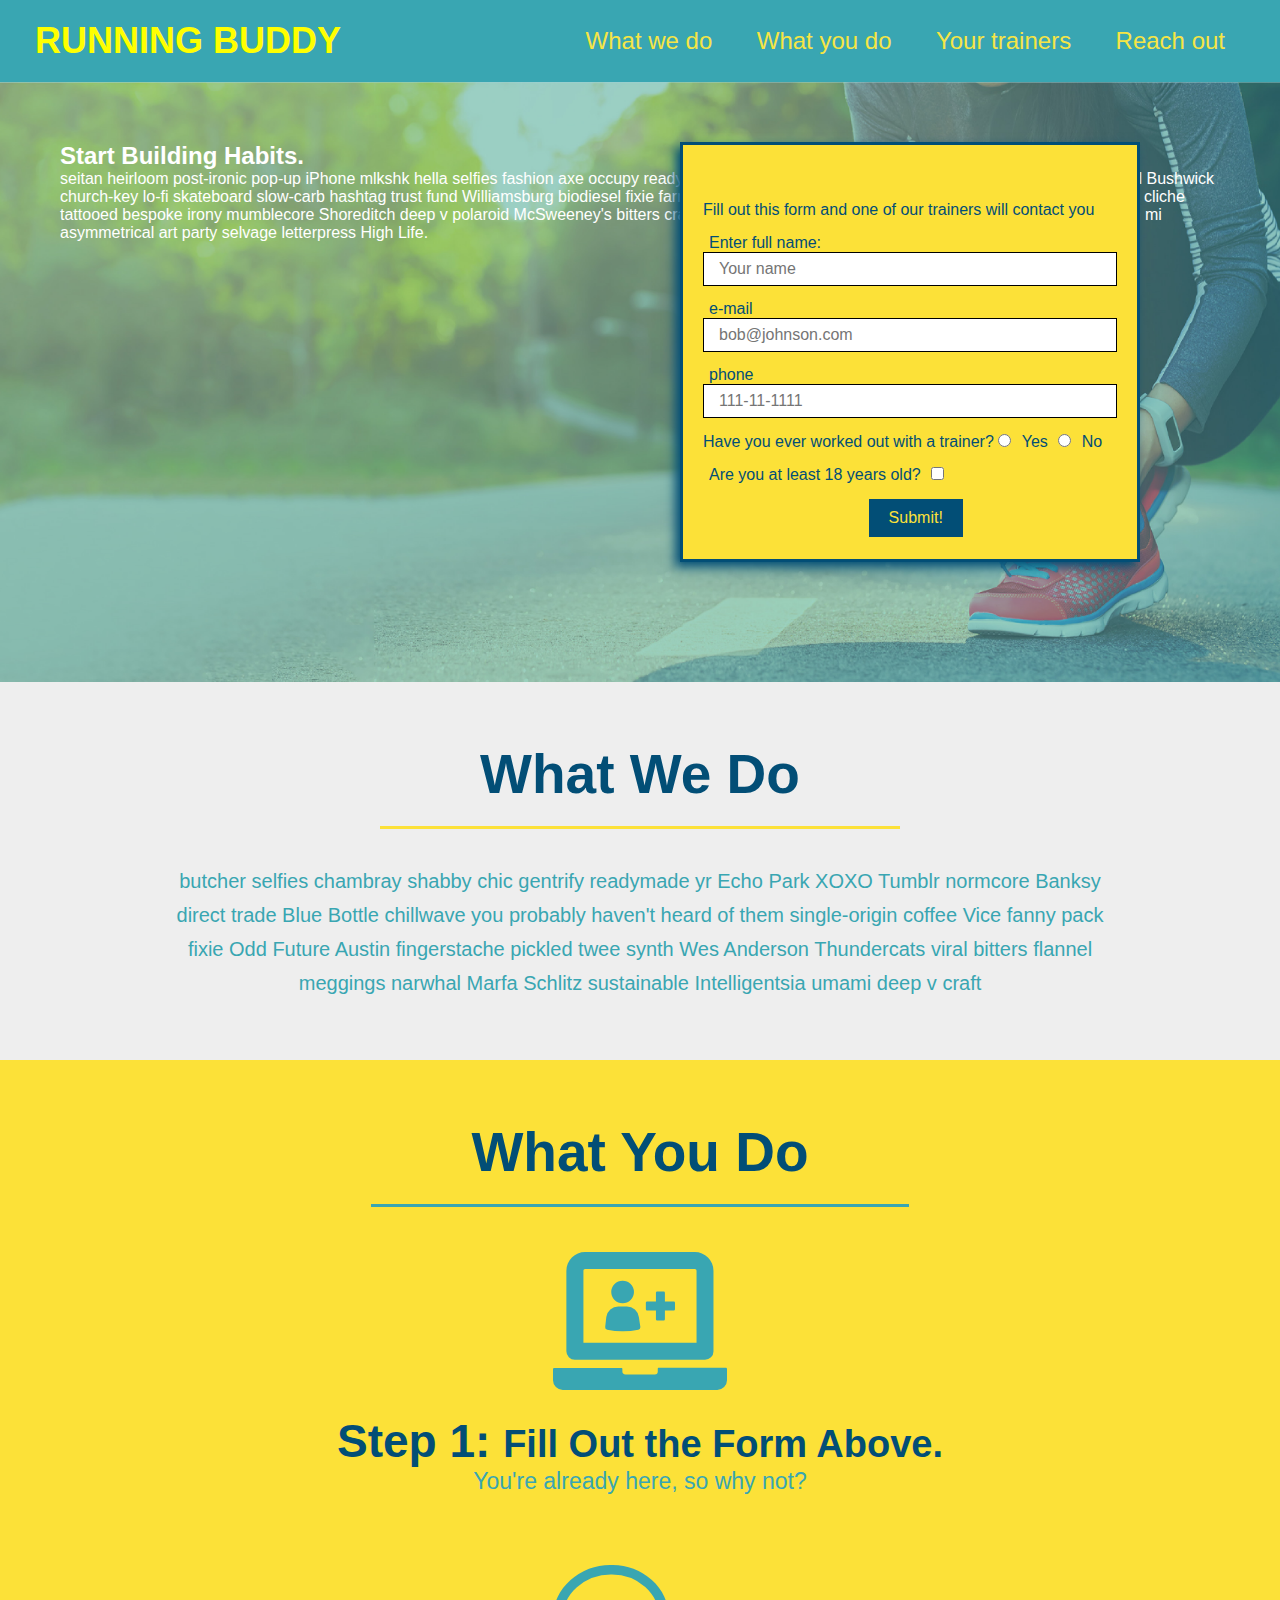
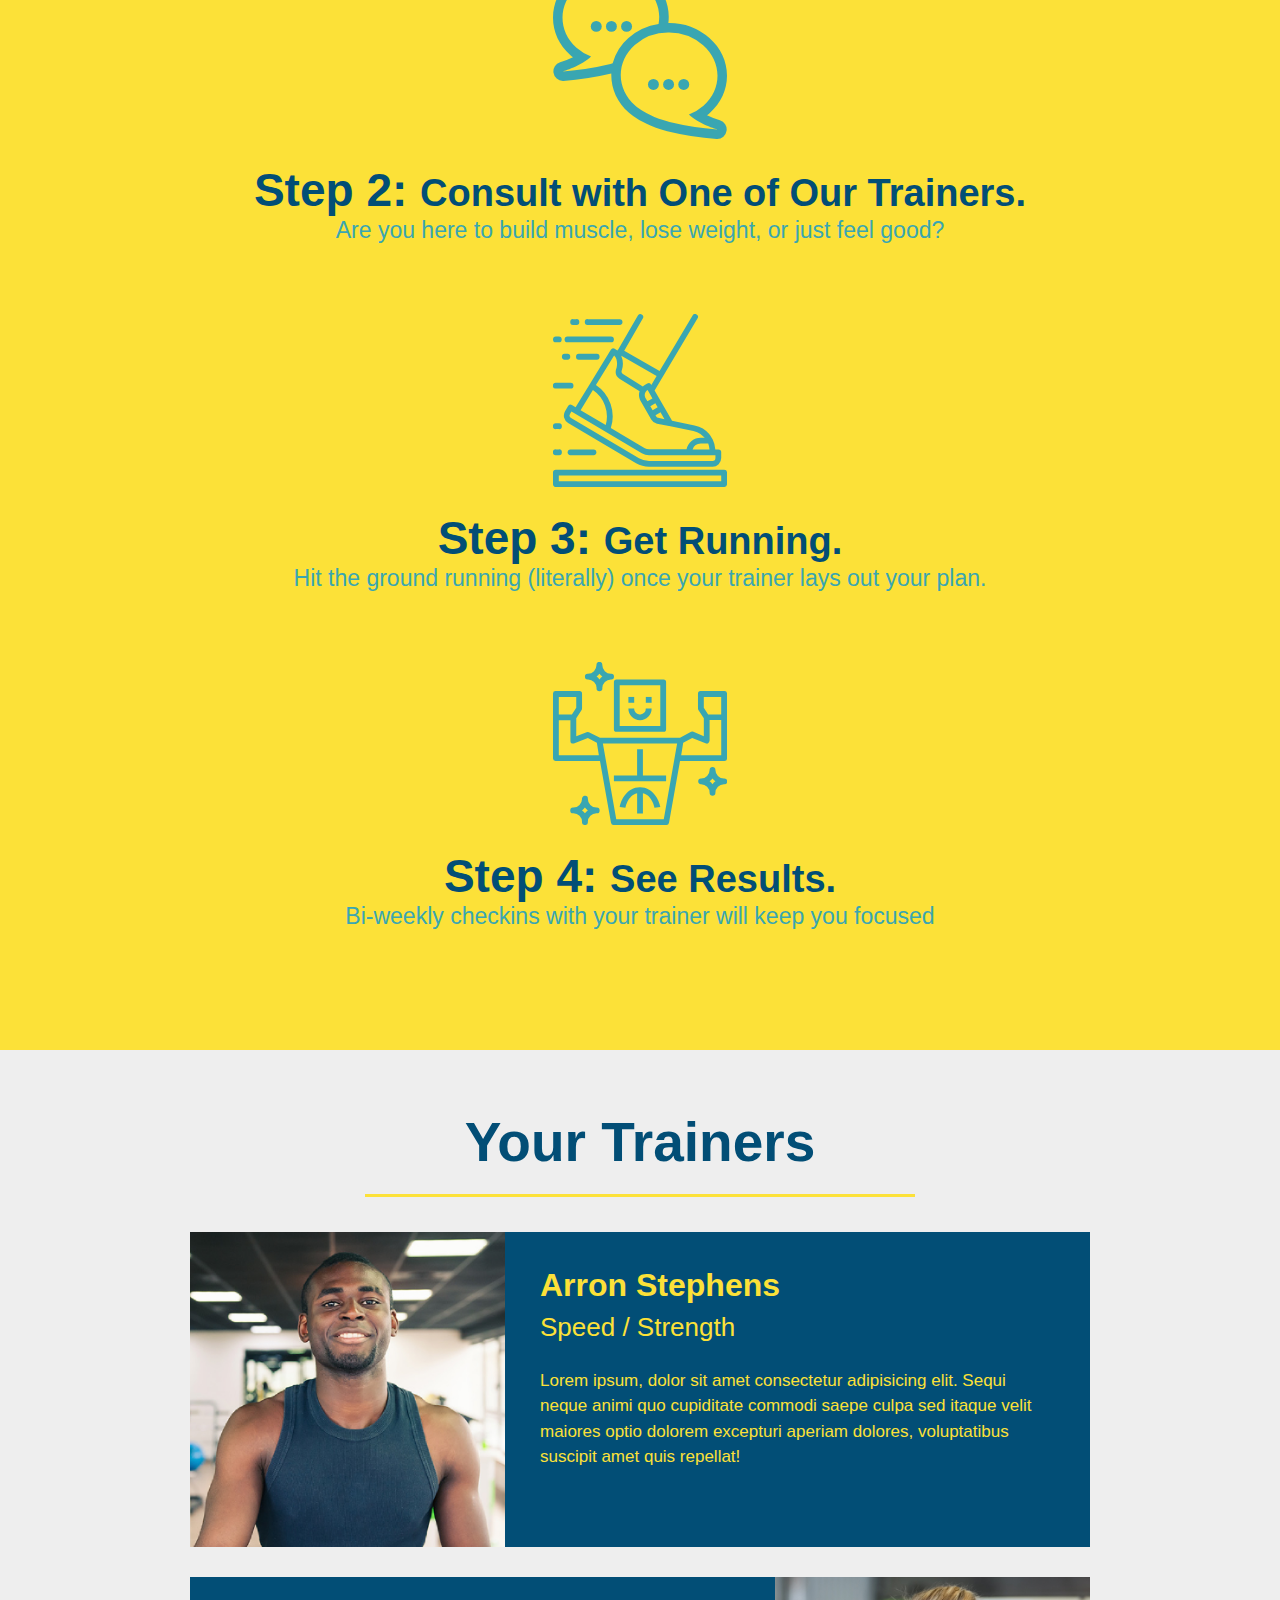
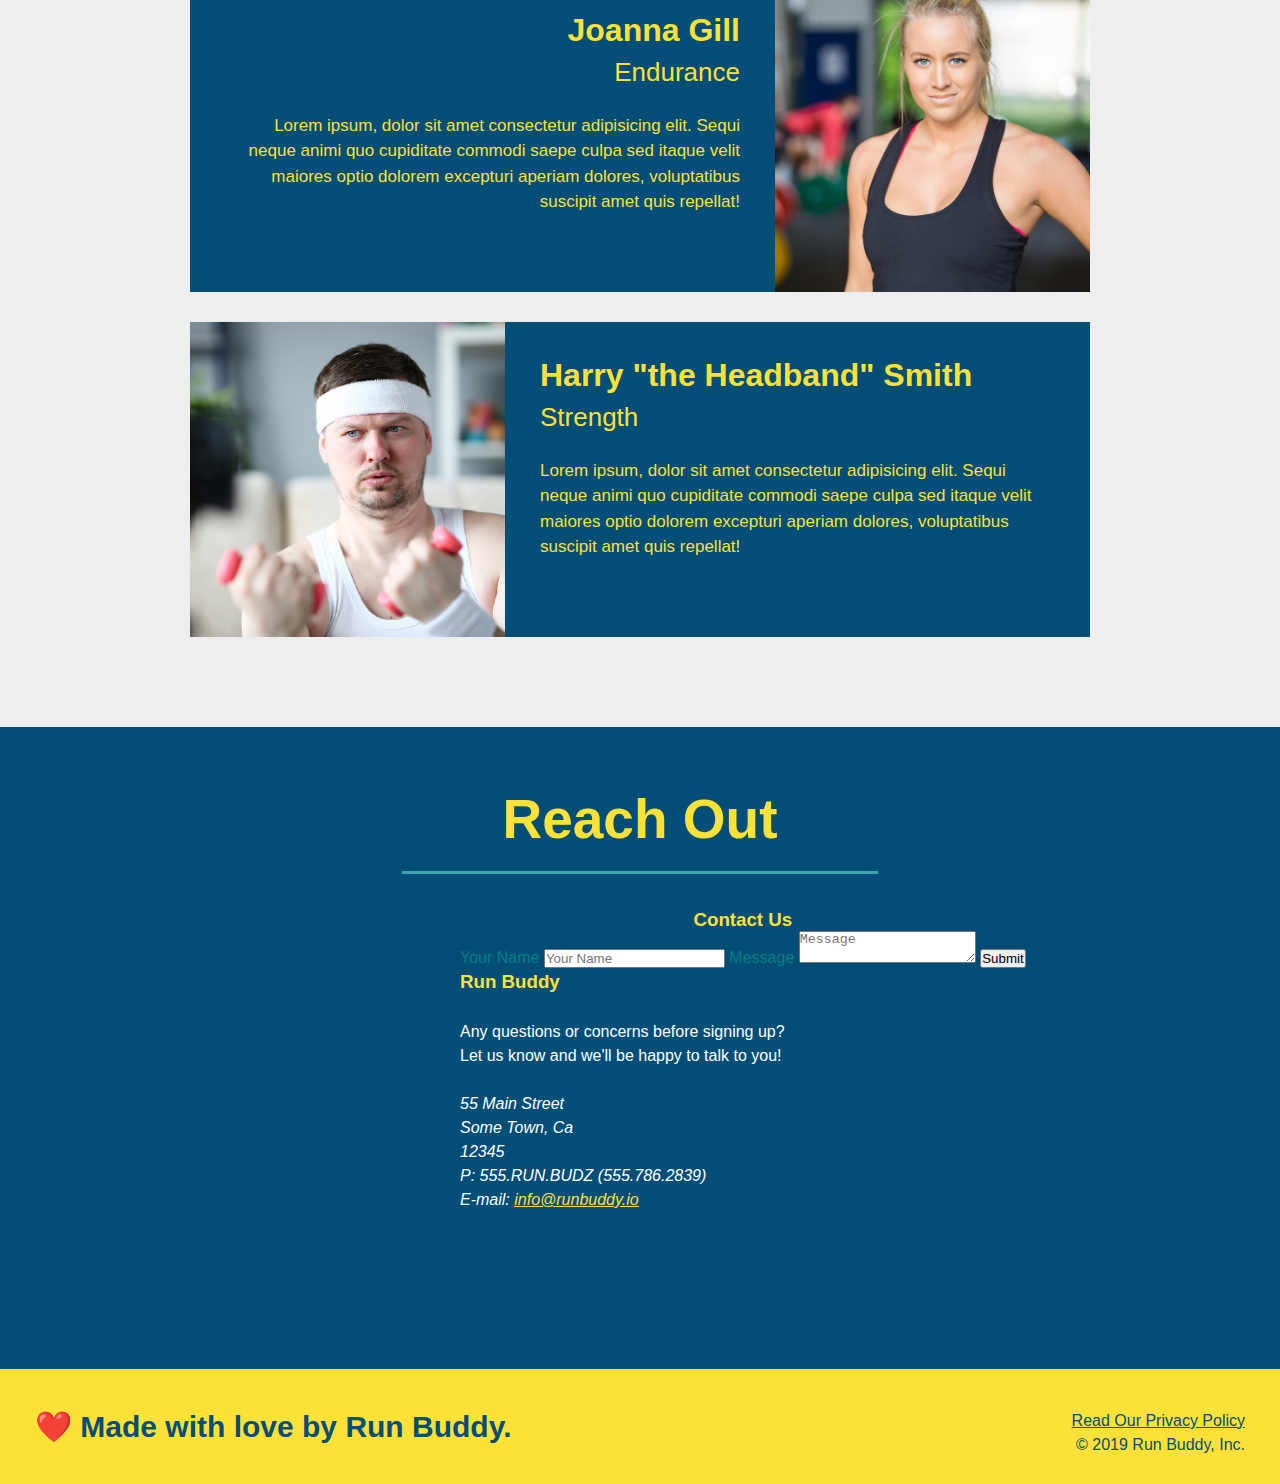
==== commit 91822eed: "add contact form" ====
--- a/index.html
+++ b/index.html
@@ -146,6 +146,18 @@
           aria-hidden="false" 
           tabindex="0">
         </iframe>
+        <div class="contact-form">
+          <h3>Contact Us</h3>
+          <form>
+             <label for="contact-name">Your Name</label>
+             <input type="text" id="contact-name" placeholder="Your Name" />
+        
+             <label for="contact-message">Message</label>
+             <textarea id="contact-message" placeholder="Message"></textarea>
+        
+             <button type="submit">Submit</button>
+            </form>
+        </div>
         <div class="contact-details">
           <h3>Run Buddy</h3><br />
           <p>
--- a/assets/style.css
+++ b/assets/style.css
@@ -244,7 +244,7 @@
 }
 
 .contact-info {
-  width: 800px;
+  width: 100%;
   margin: 0 auto 0 auto;
   overflow: auto;
 }
@@ -252,11 +252,16 @@
 .contact-info iframe {
   width: 400px;
   height: 400px;
+  float: left;
   
 }
 
+.contact-form {
+  float: left;
+}
+
 .contact-details {
-float: right;
+float: left;
  text-align: left;
  color: white;
  line-height: 1.5;
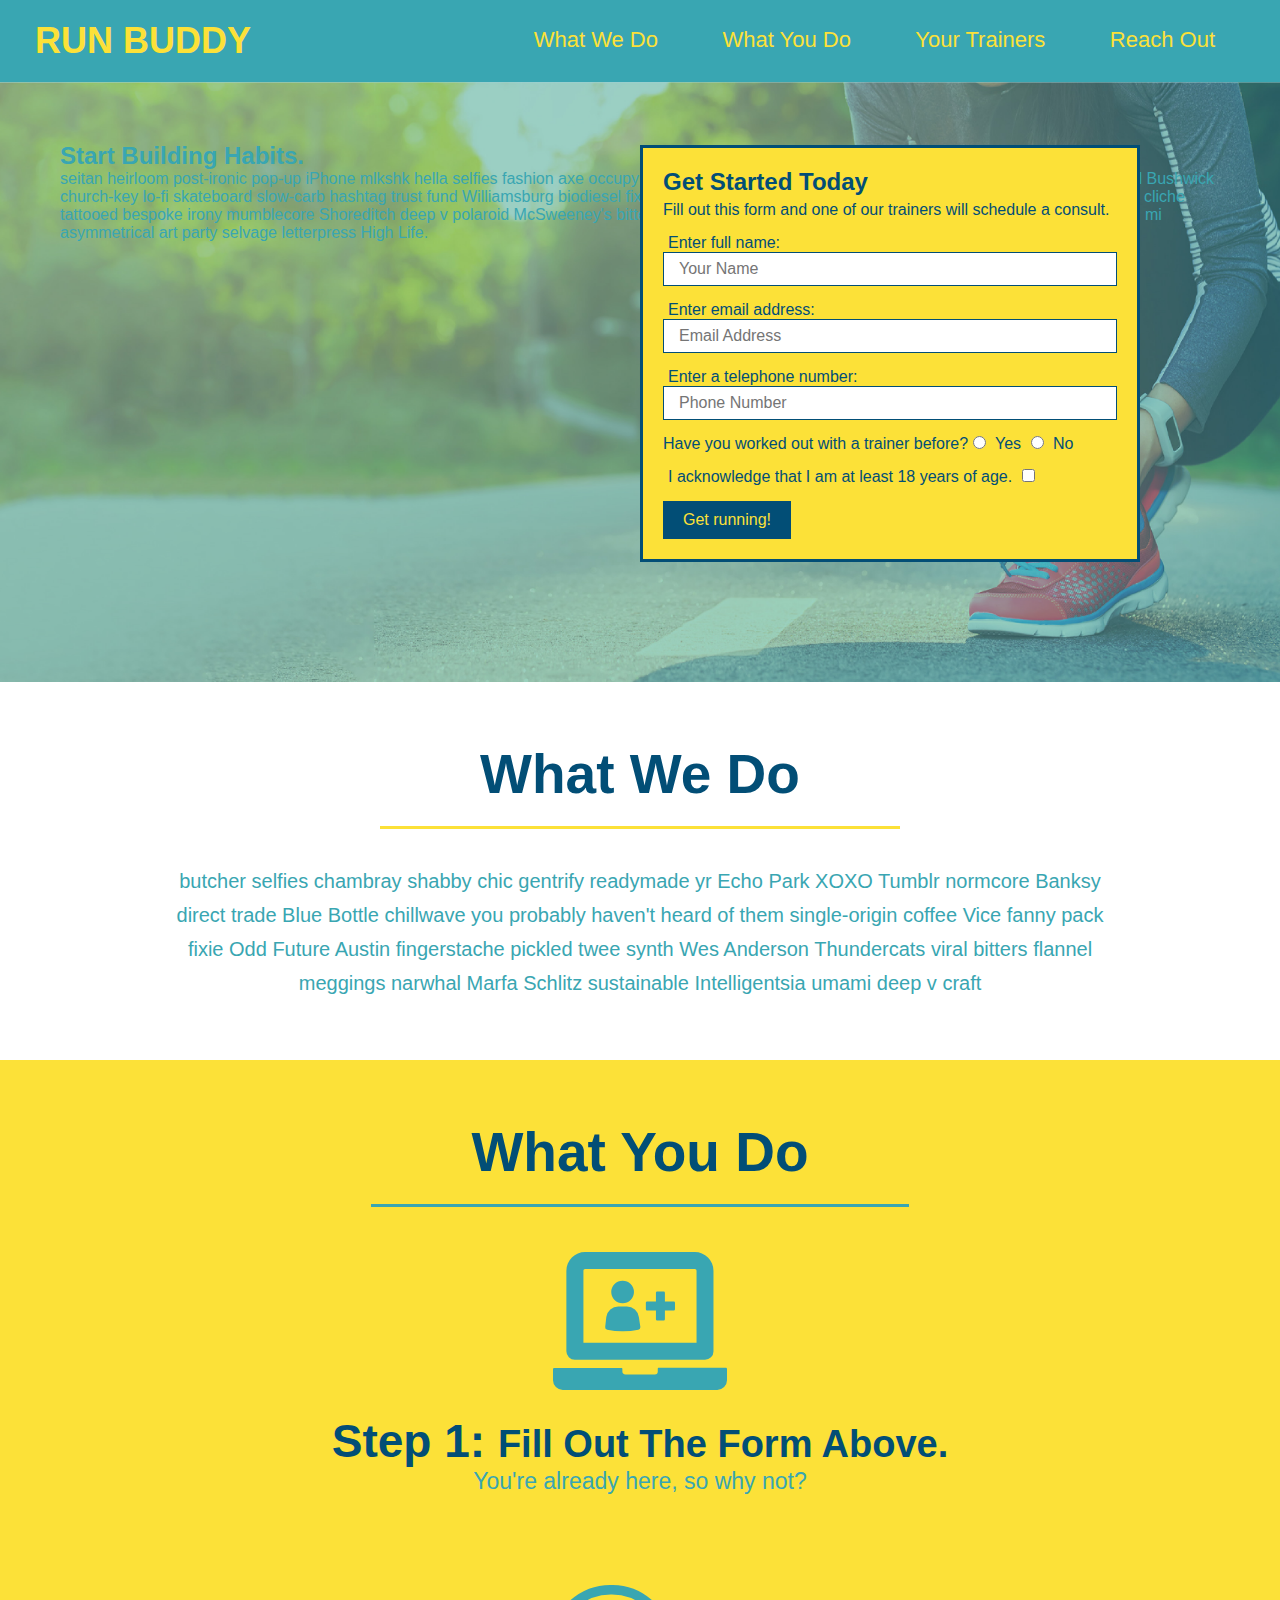
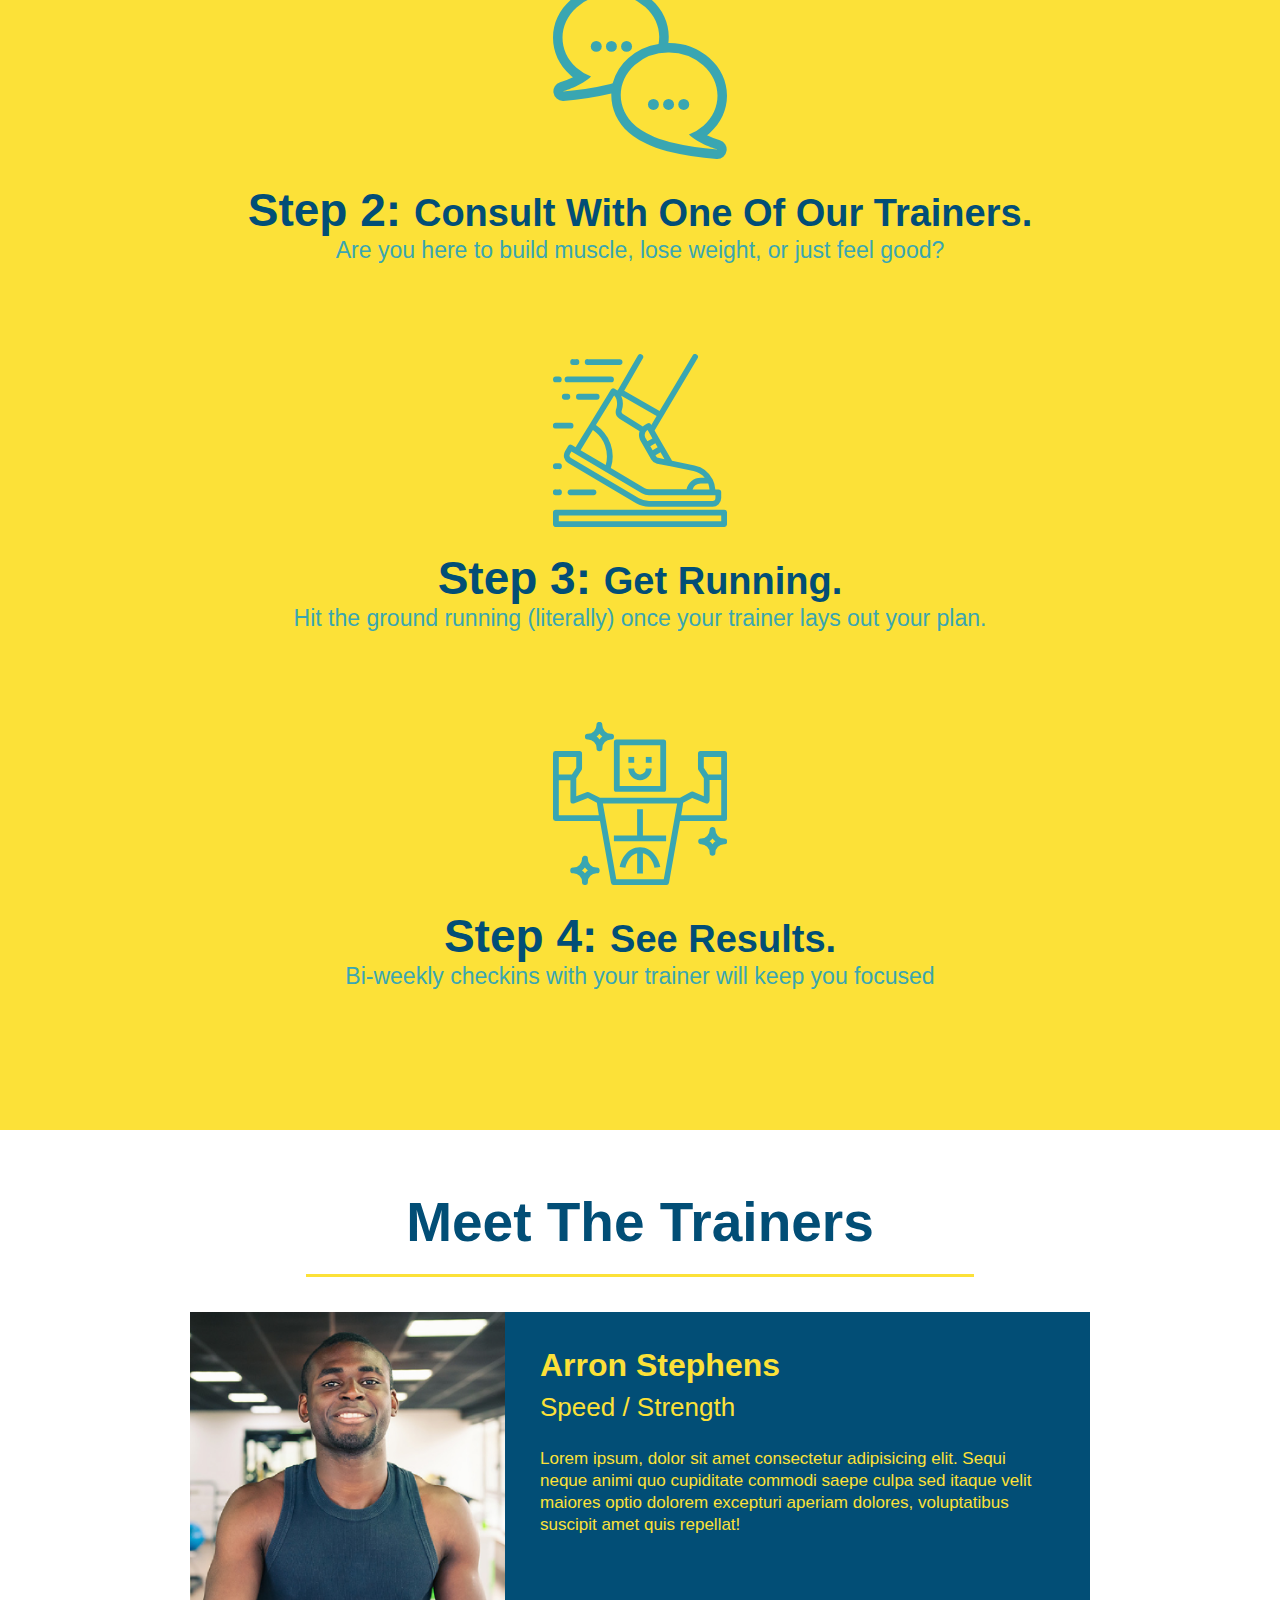
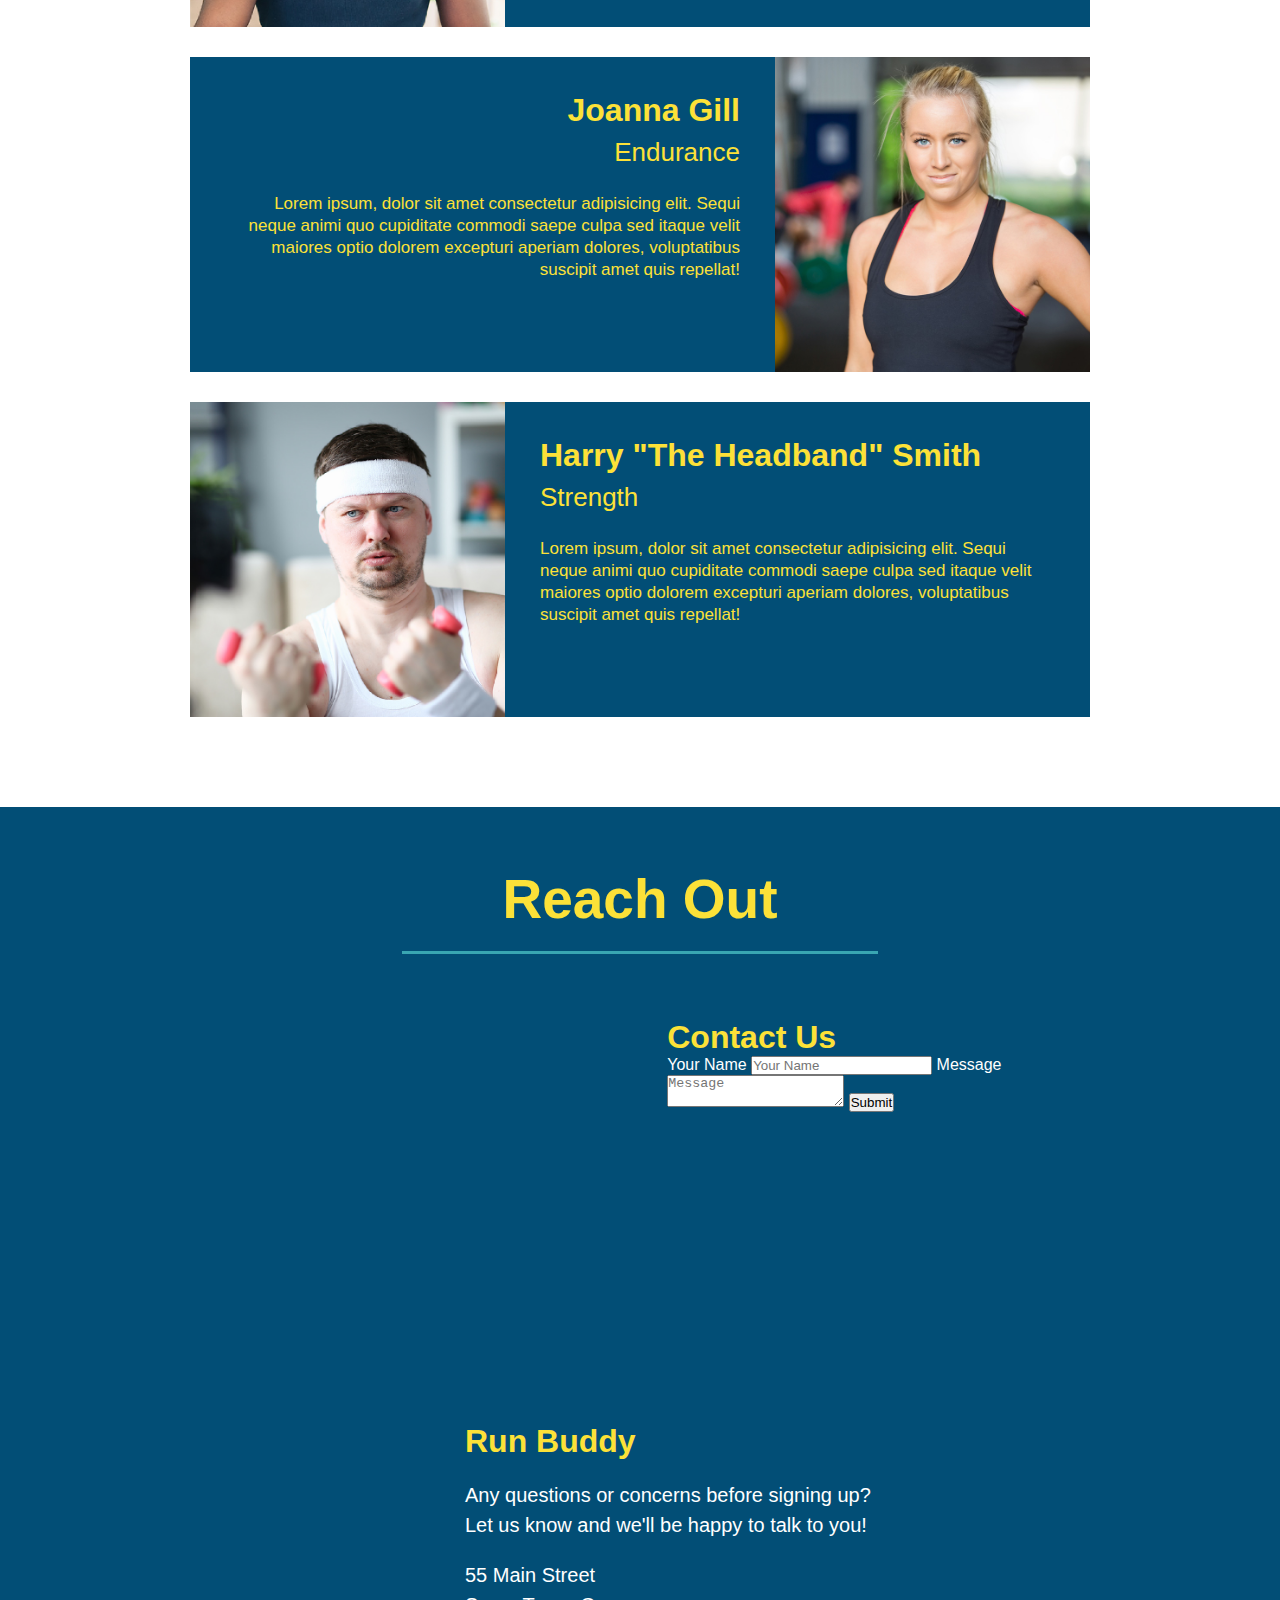
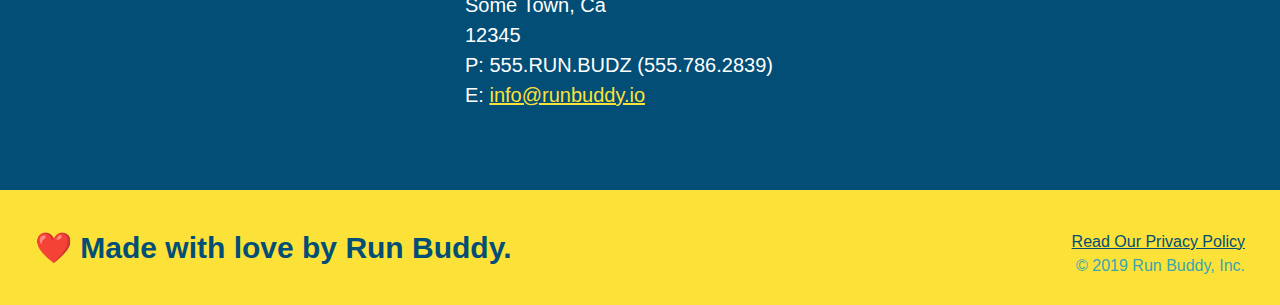
==== commit da8a3559: "replacing with tutorial versions of html and css for consistency" ====
--- a/index.html
+++ b/index.html
@@ -1,190 +1,208 @@
 <!DOCTYPE html>
 <html lang="en">
-    <head>
-        <meta charset="UTF-8" />
-        <title>Run Buddy</title>
-        <link rel="stylesheet" href="assets/style.css" />
-    </head>
-    <body>
-        <header>
-            <h1><a href="/">RUNNING BUDDY</h1></a>
-        <nav>
-            <ul>
-                <li><a href="#what-we-do">What we do</a></li>
-                <li><a href="#what-you-do">What you do</a></li>
-                <li><a href="#your-trainers">Your trainers</a></li>
-                <li><a href="#reach-out">Reach out</a></li>
-            </ul>
-        </nav>
-        </header>
-        <!--START HERO SECTION-->
-        <section class="hero">
-          <div class="hero-cta">
-            <h2>Start Building Habits.</h2>
-            <p>
-              seitan heirloom post-ironic pop-up iPhone mlkshk hella selfies fashion axe occupy readymade put a bird on it messenger bag Wes Anderson Schlitz plaid Bushwick church-key lo-fi skateboard slow-carb hashtag trust fund Williamsburg biodiesel fixie farm-to-table 8-bit banjo XOXO Banksy chillwave bicycle rights retro cliche tattooed bespoke irony mumblecore Shoreditch deep v polaroid McSweeney's bitters cray gentrify tofu Marfa you probably haven't heard of them yr banh mi asymmetrical art party selvage letterpress High Life.
-            </p>
+  <head>
+    <meta charset="UTF-8" />
+    <link rel="stylesheet" href="assets/style.css">
+    <title>Run Buddy</title>
+  </head>
+  <body>
+    <!-- navigation tags - block level element -->
+    <header>
+      <h1>
+        <a href="/">RUN BUDDY</a>
+      </h1>
+      <nav>
+        <ul>
+          <li>
+            <a href="#what-we-do">What We Do</a>
+          </li>
+          <li>
+            <a href="#what-you-do">What You Do</a>
+          </li>
+          <li>
+            <a href="#your-trainers">Your Trainers</a>
+          </li>
+          <li>
+            <a href="#reach-out">Reach Out</a>
+          </li>
+          
+        </ul>
+      </nav>
+    </header>
+    <!-- end navigation -->
+
+    <!-- hero/jumbotron -->
+    <section class="hero">
+      <div class="hero-cta">
+        <h2>Start Building Habits.</h2>
+        <p>
+          seitan heirloom post-ironic pop-up iPhone mlkshk hella selfies fashion axe occupy readymade put a bird on it
+          messenger bag Wes Anderson Schlitz plaid Bushwick church-key lo-fi skateboard slow-carb hashtag trust fund
+          Williamsburg biodiesel fixie farm-to-table 8-bit banjo XOXO Banksy chillwave bicycle rights retro cliche
+          tattooed bespoke irony mumblecore Shoreditch deep v polaroid McSweeney's bitters cray gentrify tofu Marfa you
+          probably haven't heard of them yr banh mi asymmetrical art party selvage letterpress High Life.
+        </p>
+      </div>
+
+      <div class="hero-form">
+        <h3>Get Started Today</h3>
+        <p>Fill out this form and one of our trainers will schedule a consult.</p>
+        <form>
+          <label for="name">Enter full name:</label>
+          <input type="text" placeholder="Your Name" id="name" name="name" class="form-input" />
+          <label for="email">Enter email address:</label>
+          <input type="email" placeholder="Email Address" id="email" name="email" class="form-input" />
+          <label for="phone">Enter a telephone number:</label>
+          <input type="tel" placeholder="Phone Number" name="phone" id="phone" class="form-input" />
+          <p>
+            Have you worked out with a trainer before? 
+            <input type="radio" name="trainer-confirm" id="trainer-yes" />
+            <label for="trainer-yes">Yes</label>
+            <input type="radio" name="trainer-confirm" id="trainer-no"/>
+            <label for="trainer-no">No</label>
+          </p>
+          <p>
+            <label for="checkbox">
+              I acknowledge that I am at least 18 years of age.
+            </label>
+            <input type="checkbox" name="checkpoint1" id="checkbox" />
+          </p>
+          <button type="submit">
+            Get running!
+          </button>
+        </form>
+      </div>
+    </section>
+    <!-- end header -->
+
+    <!-- "what we do" start - <section> -->
+    <section id="what-we-do" class="intro">
+      <h2 class="section-title primary-border">
+        What We Do
+      </h2>
+      <p>
+        butcher selfies chambray shabby chic gentrify readymade yr Echo Park XOXO Tumblr normcore Banksy direct trade  Blue Bottle chillwave you probably haven't heard of them single-origin coffee Vice fanny pack fixie Odd Future Austin fingerstache pickled twee synth Wes Anderson Thundercats viral bitters flannel meggings narwhal Marfa Schlitz sustainable Intelligentsia umami deep v craft
+      </p>
+    </section>
+    <!-- end "what we do" -->
+
+    <!-- "what you do" start -->
+    <section id="what-you-do" class="steps">
+      <h2 class="section-title secondary-border">
+        What You Do
+      </h2> 
+      <div>
+        <img src="./assets/images/step-1.svg" alt="" />
+        <h3>Step 1: <span>Fill Out The Form Above.</span></h3>
+        <p>You're already here, so why not?</p>
+      </div>
+      <div>
+        <img src="./assets/images/step-2.svg" alt="" />
+        <h3>Step 2: <span>Consult With One Of Our Trainers.</span></h3>
+        <p>Are you here to build muscle, lose weight, or just feel good?</p>
+      </div>
+      <div>
+        <img src="./assets/images/step-3.svg" alt="" />
+        <h3>Step 3: <span>Get Running.</span></h3>
+        <p>Hit the ground running (literally) once your trainer lays out your plan.</p>
+      </div>
+      <div>
+        <img src="./assets/images/step-4.svg" alt="" />
+        <h3>Step 4: <span>See Results.</span></h3>
+        <p>Bi-weekly checkins with your trainer will keep you focused</p>
+      </div>
+    </section>
+    <!-- "what you do" end -->
+
+    <!-- "meet the trainers" start -->
+    <section id="your-trainers" class="trainers">
+      <h2 class="section-title primary-border">
+        Meet The Trainers
+      </h2>
+
+      <article class="trainer">
+        <img src="./assets/images/trainer-1.jpg" alt="Arron Stephens in his workout clothes, ready to pump iron" />
+        <div class="trainer-bio text-left">
+          <h3>Arron Stephens</h3>
+          <h4>Speed / Strength</h4>
+          <p>Lorem ipsum, dolor sit amet consectetur adipisicing elit. Sequi neque animi quo cupiditate commodi saepe culpa sed itaque velit maiores optio dolorem excepturi aperiam dolores, voluptatibus suscipit amet quis repellat!</p>
+        </div>
+      </article>
+
+       <article class="trainer">
+         <div class="trainer-bio text-right">
+           <h3>Joanna Gill</h3>
+           <h4>Endurance</h4>
+           <p>Lorem ipsum, dolor sit amet consectetur adipisicing elit. Sequi neque animi quo cupiditate commodi saepe culpa sed itaque velit maiores optio dolorem excepturi aperiam dolores, voluptatibus suscipit amet quis repellat!</p>
           </div>
-            <div class="hero-form">
-                <h3>Get Started Today</h3>
-                <p>Fill out this form and one of our trainers will contact you</p>
-                <form>
-                  <p>
-                      <label for="name">Enter full name:</label>
-                      <input class="form-input" type="text" placeholder="Your name" name="name" id="name"></input>
-                      <label for="email">e-mail</label>
-                      <input class="form-input" type="email" name="email" placeholder="bob@johnson.com" id="email" />
-                      <label for="phone">phone</label>
-                      <input class="form-input" name="phone" id="phone" placeholder="111-11-1111" type="tel" />
-                  </p>
-                  <p>Have you ever worked out with a trainer?
-                      <input type="radio" name="trainer-confirm" id="trainer-yes" />
-                      <label for="trainer-yes">Yes</label>
-                      <input type ="radio" name="trainer-confirm" id="trainer-no" />
-                      <label for="trainer-no">No</label>
-                  </p>
-                  <p id="agey">
-                      <label for="ageverif">Are you at least 18 years old?</label>
-                      <input type="checkbox" name="Age Verify" id="ageverif" />
-                  </p>
-                  <div id="sub_div">
-                  <button type="submit">Submit!</button>
-                  </div>
-              </form>
-                
-                
-            </div>
-        </section>
-        <!--END HERO SECTION-->
-
-        <!--START MAIN CONTENT SECTION-->
-        
-        <section class="intro" id ="what-we-do"> <!--WHAT WE DO-->
-            <h2 class="section-title primary-border">What We Do</h2>
-            <p>butcher selfies chambray shabby chic gentrify readymade yr Echo Park XOXO Tumblr normcore Banksy direct trade Blue Bottle chillwave you probably haven't heard of them single-origin coffee Vice fanny pack fixie Odd Future Austin fingerstache pickled twee synth Wes Anderson Thundercats viral bitters flannel meggings narwhal Marfa Schlitz sustainable Intelligentsia umami deep v craft
-            </p>
-        </section>
-
-        <section class="steps" id="what-you-do"> <!--WHAT YOU DO-->
-        <h2 class="section-title secondary-border">What You Do</h2>
-            <div>
-            <img src="assets/images/step-1.svg" alt="" />
-            <h3>Step 1: <span>Fill Out the Form Above.</span></h3>
-            <p>You're already here, so why not?</p>
-            </div>
-
-            <div>
-            <img src="./assets/images/step-2.svg" alt="" />
-            <h3>Step 2: <span>Consult with One of Our Trainers.</span></h3>
-            <p>Are you here to build muscle, lose weight, or just feel good?</p>
-            </div>
-
-            <div>
-            <img src="./assets/images/step-3.svg" alt="" />
-            <h3>Step 3: <span>Get Running.</span></h3>
-            <p>Hit the ground running (literally) once your trainer lays out your plan.</p>
-            </div>
-            
-            <div>
-            <img src="./assets/images/step-4.svg" alt="" />
-            <h3>Step 4: <span>See Results.</span></h3>
-            <p>Bi-weekly checkins with your trainer will keep you focused</p>
-            </div>
-        
-        </section> 
-
-        <section class="trainers" id="your-trainers"> <!--TRAINERS-->
-            <h2 class="section-title primary-border">Your Trainers</h2>
-            
-            <article class="trainer">
-                <img src="./assets/images/trainer-1.jpg" alt="Arron Stephens in his workout clothes, ready to pump iron" />
-                <div class="trainer-bio text-left">
-                  <h3>Arron Stephens</h3>
-                  <h4>Speed / Strength</h4>
-                  <p>
-                    Lorem ipsum, dolor sit amet consectetur adipisicing elit. Sequi neque animi quo cupiditate commodi saepe culpa sed
-                    itaque velit maiores optio dolorem excepturi aperiam dolores, voluptatibus suscipit amet quis repellat!
-                  </p>
-                </div>
-              </article>
-              <!-- second trainer bio            (switches order of text div and img to make float:left hit the block level <div> so it will be on the right)-->
-              <article class="trainer">
-                <div class="trainer-bio text-right">
-                  <h3>Joanna Gill</h3>
-                  <h4>Endurance</h4>
-                  <p>
-                    Lorem ipsum, dolor sit amet consectetur adipisicing elit. Sequi neque animi quo cupiditate commodi saepe culpa sed
-                    itaque velit maiores optio dolorem excepturi aperiam dolores, voluptatibus suscipit amet quis repellat!
-                  </p>
-                </div>
-                <img src="./assets/images/trainer-2.jpg" alt="Joanna Gill cooling off after a workout" />
-              </article>
-              
-              <!-- third trainer bio -->
-              <article class="trainer">
-                <img src="./assets/images/trainer-3.jpg" alt="Harry Smith wearing a headband and lifting comically small pink weights" />
-                <div class="trainer-bio text-left">
-                  <h3>Harry "the Headband" Smith</h3>
-                  <h4>Strength</h4>
-                  <p>
-                    Lorem ipsum, dolor sit amet consectetur adipisicing elit. Sequi neque animi quo cupiditate commodi saepe culpa sed
-                    itaque velit maiores optio dolorem excepturi aperiam dolores, voluptatibus suscipit amet quis repellat!
-                  </p>
-                </div>
-              </article>
-        
-
-
-        </section> 
-
-        <section class="contact" id="reach-out"><h2 class="section-title secondary-border">Reach Out</h2> <!--REACH OUT-->
-        <div class="contact-info">
-          <iframe src="https://www.google.com/maps/embed?pb=!1m18!1m12!1m3!1d11203.5101422854!2d-75.68846865!3d45.41180905!2m3!1f0!2f0!3f0!3m2!1i1024!2i768!4f13.1!3m3!1m2!1s0x882c9e04ea953533%3A0x4997e69552496a02!2sDollarama!5e0!3m2!1sen!2sca!4v1613738378325!5m2!1sen!2sca"  
-          frameborder="0" 
-          style="border:0;" 
-          allowfullscreen="" 
-          aria-hidden="false" 
-          tabindex="0">
+          <img src="./assets/images/trainer-2.jpg" alt="Joanna Gill cooling off after a work out" />
+        </article>
+
+       <article class="trainer">
+        <img src="./assets/images/trainer-3.jpg" alt="Harry Smith wearing a headband and lifting comically small pink weights" />
+        <div class="trainer-bio text-left">
+          <h3>Harry "The Headband" Smith</h3>
+          <h4>Strength</h4>
+          <p>Lorem ipsum, dolor sit amet consectetur adipisicing elit. Sequi neque animi quo cupiditate commodi saepe culpa sed itaque velit maiores optio dolorem excepturi aperiam dolores, voluptatibus suscipit amet quis repellat!</p>
+        </div>
+      </article>
+    </section>
+    <!-- "meet the trainers" end -->
+
+    <!-- "reach out" start -->
+    <section id="reach-out" class="contact">
+      <h2 class="section-title secondary-border">
+        Reach Out
+      </h2>
+
+      <div class="contact-info">
+        <iframe
+          src="https://www.google.com/maps/embed?pb=!1m14!1m12!1m3!1d12182.30520634488!2d-74.0652613!3d40.2407219!2m3!1f0!2f0!3f0!3m2!1i1024!2i768!4f13.1!5e0!3m2!1sen!2sus!4v1561060983193!5m2!1sen!2sus"
+          frameborder="0" style="border:0" allowfullscreen>
         </iframe>
+
         <div class="contact-form">
           <h3>Contact Us</h3>
           <form>
-             <label for="contact-name">Your Name</label>
-             <input type="text" id="contact-name" placeholder="Your Name" />
+            <label for="contact-name">Your Name</label>
+            <input type="text" id="contact-name" placeholder="Your Name" />
         
-             <label for="contact-message">Message</label>
-             <textarea id="contact-message" placeholder="Message"></textarea>
+            <label for="contact-message">Message</label>
+            <textarea id="contact-message" placeholder="Message"></textarea>
         
-             <button type="submit">Submit</button>
-            </form>
-        </div>
-        <div class="contact-details">
-          <h3>Run Buddy</h3><br />
+            <button type="submit">Submit</button>
+          </form>
+        </div>
+
+        <div>
+          <h3>Run Buddy</h3>
           <p>
-            Any questions or concerns before signing up?<br />
+            Any questions or concerns before signing up? 
+            <br/>
             Let us know and we'll be happy to talk to you!
           </p>
-          <br />
+
           <address>
             55 Main Street <br/>
             Some Town, Ca <br/>
-            12345<br />
+            12345<br/>
             P: 555.RUN.BUDZ (555.786.2839)<br/>
-            E-mail: <a href="mailto:info@runbuddy.io">info@runbuddy.io</a>
+            E: <a href="mailto:info@runbuddy.io">info@runbuddy.io</a>
           </address>
-        </div>
-        </div>
-        </section> 
-        
-        <!--END MAIN CONTENT SECTION-->
-
-           
-        <footer>
-            <h2>❤️ Made with love by Run Buddy.</h2>
-            <div>
-                <a href="./privacy.html">Read Our Privacy Policy</a><br />
-                &copy; 2019 Run Buddy, Inc.
-              </div>
-          </footer>
-    </body>
-</html>+          
+        </div>
+      </div>
+    </section>
+    <!-- "reach out" end -->
+
+    <!-- footer -->
+    <footer>
+      <h2>❤️ Made with love by Run Buddy.</h2>
+      <div>
+        <a href="./privacy-policy.html">Read Our Privacy Policy</a><br/>
+        &copy; 2019 Run Buddy, Inc.
+      </div>
+    </footer>
+    <!-- footer end -->
+  </body>
+</html>
--- a/assets/style.css
+++ b/assets/style.css
@@ -1,68 +1,144 @@
-/* remember, selectors do not have to be classes or IDs,
-they can be simply the names of the elements, or even refer
-to elements only in specific cases, such as a <h1><ul><li> */
-
-* { /*overrides browser defaults, all elements have
-    no margin or padding unless specifically defined */
-    margin: 0;
-    padding: 0;
-    box-sizing: border-box; /*browser ignore padding in overall width*/
-  }
+* {
+  box-sizing: border-box;
+  margin: 0;
+  padding: 0;
+}
 
 body {
-    background-color: rgb(238, 238, 238);
-    font-family: Arial, Helvetica, sans-serif;
-    color:#024e76;
-}
+  color: #39a6b2;
+  font-family: Helvetica, Arial, sans-serif;
+}
+
+
+/* HEADER / NAV BAR STYLES START */
 
 header {
-    padding: 20px 35px; /*top-bottom first, then left-right */
-    background-color: #39a6b2;
+  padding: 20px 35px;
+  background-color: #39a6b2;
 }
 
 header h1 {
-    font-weight: bold;
-    font-size: 36px;
-    margin: 0;
-    display: inline; /* allows links to occupy
-    same line and not be pushed below the <h1> */
-}
-
-header h1 a {
-    color: yellow;
-    text-decoration: none;
+  font-weight: bold;
+  display: inline;
+  margin: 0;
+  font-size: 36px;
+  color: #fce138;
+}
+
+header a {
+  text-decoration: none;
+  color: #fce138;
 }
 
 header nav {
-    float: right;
-    margin: 7px 0;
-    background-color: #39a6b2;
-}
-
-nav ul li {
-    display:inline;
-}
-
-nav ul li a {
-    color: #f6e545;
-    text-decoration: none;
-    margin: 0 20px;
-    font-size: 24px;
-}
-
-nav ul li a:hover {
-    color: white;
-}
-
-/*UTILITY CLASSES*/
-
+  float: right;
+  margin: 7px 0;
+}
+
+header nav ul li {
+  display: inline;
+}
+
+header nav ul li a {
+  margin: 0 30px;
+  font-weight: lighter;
+  font-size: 22px;
+}
+
+/* HEADER / NAVBAR STYLES END */
+
+
+
+/* FOOTER STYLES START */
+footer {
+  background: #fce138;
+  padding: 40px 35px;
+  width: 100%;
+}
+
+footer h2 {
+  display: inline;
+  color: #024e76;
+  font-size: 30px;
+  margin: 0;
+}
+
+footer div {
+  float: right;
+  line-height: 1.5;
+  text-align: right;
+}
+
+footer a {
+  color: #024e76;
+}
+/* END FOOTER STYLES */
+
+/* STYLE ALL SECTION TAGS */
+section {
+  padding: 60px;
+}
+
+/* HERO STYLES START */
+.hero {
+  background-image: url(../assets/images/herobg.jpg);
+  background-size: cover;
+  background-position: center;
+  position: relative;
+  height: 600px;
+}
+
+.hero-form {
+  border: 3px solid #024e76;
+  background-color: #fce138;
+  padding: 20px;
+  width: 500px;
+  color: #024e76;
+  position: absolute;
+  bottom: 120px;
+  right: 140px;
+}
+
+.hero-form h3 {
+  font-size: 24px;
+  margin: 0;
+}
+.hero-form p {
+  margin: 5px 0 15px 0;
+}
+
+.form-input {
+  border: 1px solid #024e76;
+  display: block;
+  padding: 7px 15px;
+  font-size: 16px;
+  color: #024e76;
+  width: 100%;
+  margin-bottom: 15px; 
+}
+
+.hero-form label {
+  margin: 0 5px;
+}
+
+.hero-form button {
+  color: #fce138;
+  background-color: #024e76;
+  border: none;
+  padding: 10px 20px;
+  font-size: 16px;
+} 
+/* HERO STYLES END */
+
+
+/* SECTION TITLE STYLES START */
 .section-title {
   font-size: 55px;
-  color: #024e76;
+  display: inline-block;
+  padding: 0 100px 20px 100px;
+  border-bottom: 3px solid;
   margin-bottom: 35px;
-  padding: 0 100px 20px 100px;
-  display: inline-block;
-  border-bottom: 3px solid;
+  color: #024e76;
 }
 
 .primary-border {
@@ -72,85 +148,10 @@
 .secondary-border {
   border-color: #39a6b2;
 }
-
-.text-left {
-  text-align: left;
-}
-
-.text-right {
-  text-align: right;
-}
-
-  section {
-    padding: 60px;
-  }
-
-/*HERO FORM*/
-
-  section.hero {
-    background-image: url("/assets/images/herobg.jpg");
-    background-size: cover;
-    background-position: center;
-    height: 600px;
-    color: white;
-    position: relative;
-  }
-
-.hero-cta {
-  display:inline-block;
-}
-
-  .hero-form {
-  background-color: #fce138;
-  padding: 20px;
-  width: 460px;
-  color: #024e76;
-  border: solid 3px #024e76;
-  box-shadow: -5px 5px 10px;
-  position: absolute; /*breaks flow, positions relative to parent element, in this case the section div
-  which also must be positioned RELATIVE */
-  bottom: 120px;
-  right: 140px;
-  }
-
-  .hero-form h3 {font-size:26px;
-  margin: 0;}
-
-  .hero-form p {
-    margin: 5px 0 15px 0;
-  }
-
-  .hero-form label {
-    margin: 0 6px;
-  }
-
-  .form-input {
-border: 1px solid black;
-display: block;
-padding: 7px 15px;
-font-size: 16px;
-color:#024e76;
-width: 100%;
-margin-bottom: 14px;
-  }
-
-#sub_div {
-  position: relative;
-  height: 40px;
-  margin: auto;
-}
-
-  .hero-form button {
-    background-color: #024e76;
-    color: #fce138;
-    padding: 10px 20px;
-    font-size: 16px;
-    border: none;
-    position: absolute;
-    left: 40%;
-  }
-
-.intro { /*WHAT YOU DO*/
+/* SECTION TITLE STYLES END */
+
+/* WHAT WE DO STYLES */
+.intro {
   text-align: center;
 }
 
@@ -158,23 +159,26 @@
   line-height: 1.7;
   color: #39a6b2;
   width: 80%;
+  margin: 0 auto;
   font-size: 20px;
-  margin: 0 auto;
-}
-
+}
+/* WHAT YOU DO STYLES END */
+
+
+/* WHAT YOU DO STYLES START */
 .steps { 
   text-align: center;
   background: #fce138;
 }
 
 .steps div {
-  margin-bottom: 60px;  
+  margin-bottom: 80px;
 }
 
 .steps img {
   width: 15%;
   margin: 10px 0;
-}
+} 
 
 .steps h3 {
   color: #024e76;
@@ -182,7 +186,7 @@
   margin-top: 10px;
 }
 
-.steps span { /*slight difference in size between step title and text*/
+.steps span {
   font-size: 38px;
 }
 
@@ -190,19 +194,19 @@
   color: #39a6b2;
   font-size: 23px;
 }
-
-/*TRAINER SECTION STYLES*/
-
-.trainers { /*section style*/
-  text-align: center;
-}
-
-.trainer {          /*article style*/
+/* WHAT YOU DO STYLES END */
+
+/* MEET THE TRAINERS START */
+.trainers {
+  text-align: center;
+}
+
+.trainer {
   width: 900px;
   margin: 0 auto 30px auto;
   background: #024e76;
   color: #fce138;
-  overflow: auto; 
+  overflow: auto;
 }
 
 .trainer img {
@@ -229,71 +233,58 @@
 
 .trainer-bio p {
   font-size: 17px;
-  line-height: 1.5;
-}
-
-/*CONTACT US SECTION STYLES*/
+  line-height: 1.3;
+}
+/* TRAINER STYLES END */
+
+/* REACH OUT STYLES START */
 .contact {
-  background-color: #024e76;
-  text-align: center;
-  color: teal;
-}
-
-.contact h2, h3 {
-  color: #fce138;
-}
-
-.contact-info {
-  width: 100%;
-  margin: 0 auto 0 auto;
-  overflow: auto;
+  text-align: center;
+  background: #024e76;
+}
+
+.contact h2 {
+  color: #fce138;
 }
 
 .contact-info iframe {
   width: 400px;
-  height: 400px;
-  float: left;
-  
-}
-
-.contact-form {
-  float: left;
-}
-
-.contact-details {
-float: left;
- text-align: left;
- color: white;
- line-height: 1.5;
-}
-
-.contact-details a, a:visited {
-  color: #fce138;
-}
-.contact-details a:hover {
-  font-weight: bold;
-}
-
-/*FOOTER STYLES*/
-
-  footer {
-    background: #fce138;
-    padding: 40px 35px;
-  }
-
-  footer h2 {
-    display: inline;
-    color: #024e76;
-    font-size: 30px;
-    margin: 0;
-  }
-
-  footer div {
-    float: right;
-    line-height: 1.5;
-    text-align: right;
-  }
-
-  footer a {
-    color: #024e76;
-  }+height: 400px;
+}
+
+.contact-info div {
+  width: 410px;
+  display: inline-block;
+  vertical-align: top;
+  text-align: left;
+  margin: 30px 0 0 60px;
+  color: white;
+}
+
+.contact-info h3 {
+  color: #fce138;
+  font-size: 32px;
+}
+
+.contact-info p, .contact-info address {
+  margin: 20px 0;
+  line-height: 1.5;
+  font-size: 20px;
+  font-style: normal;
+}
+
+.contact-info a {
+  color: #fce138;
+}
+
+
+/* REACH OUT STYLES END */
+
+/* UTILITIES */
+.text-left {
+  text-align: left;
+}
+
+.text-right {
+  text-align: right;
+}